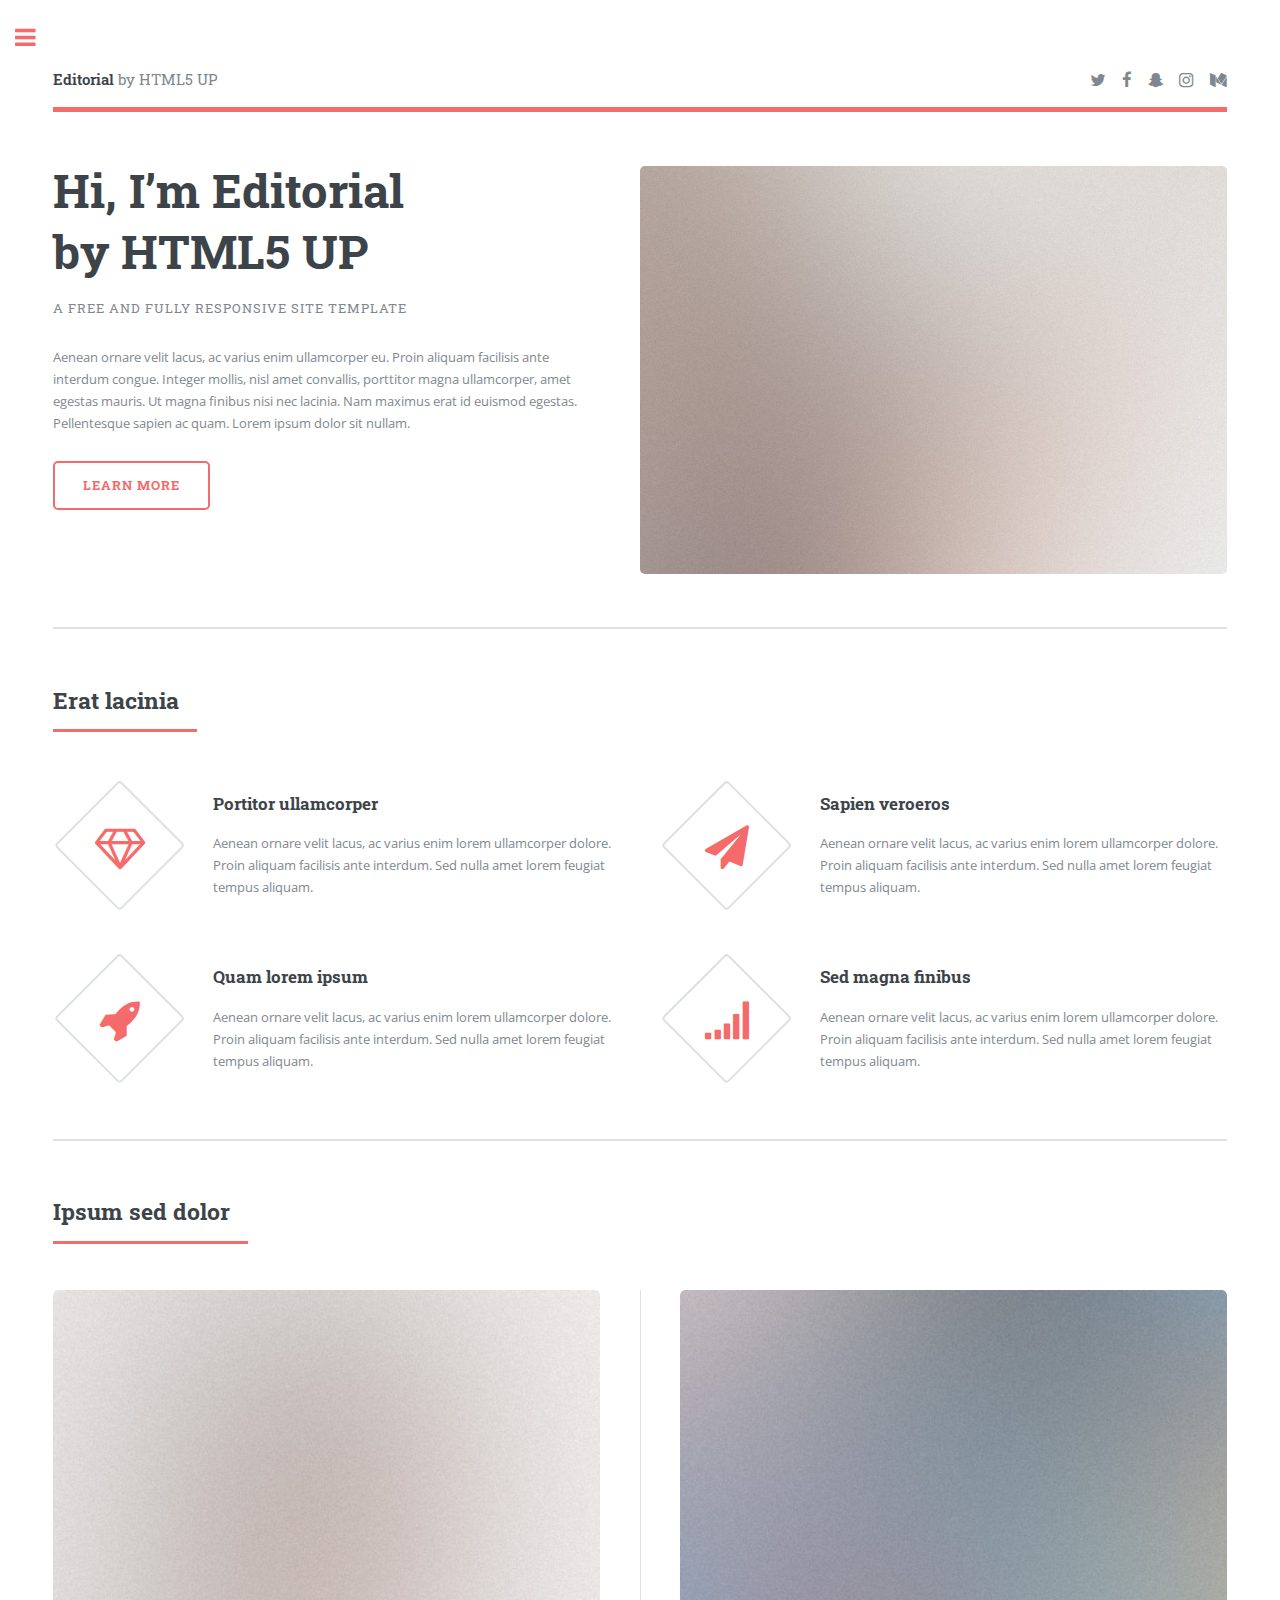
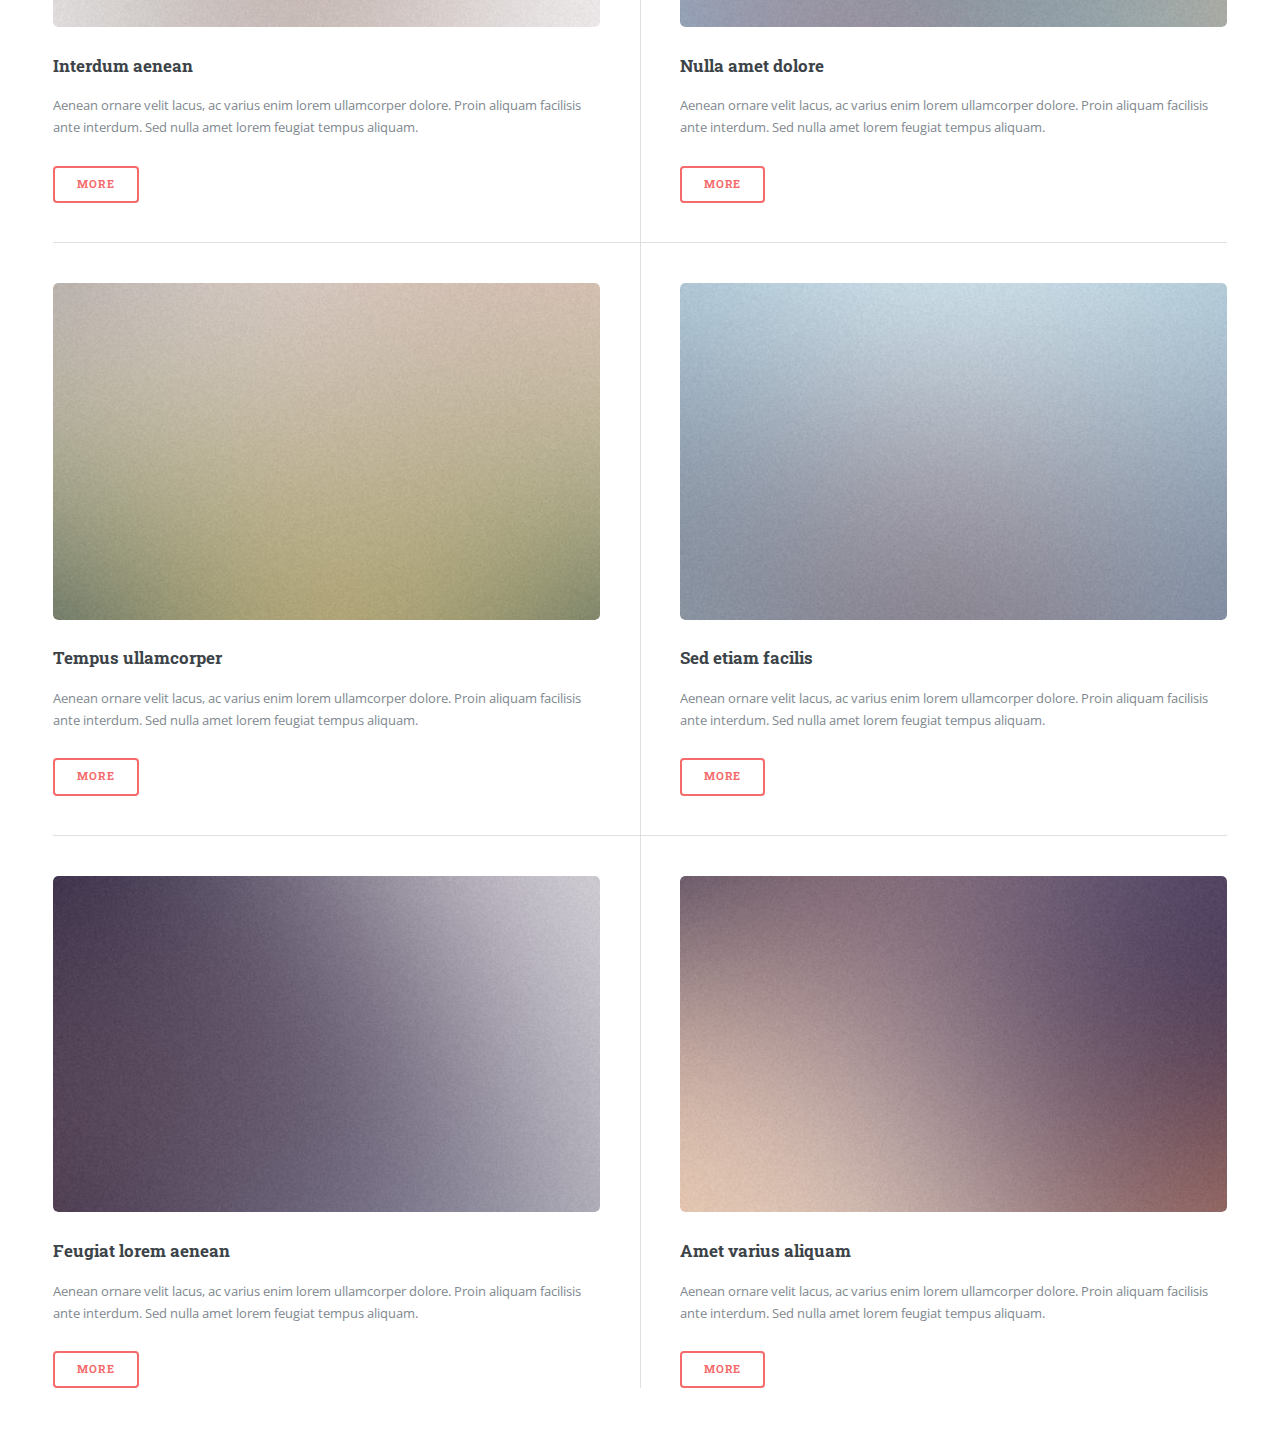
==== index.html @ 64c8f7bd "uploadTmp" ====
<!DOCTYPE HTML>
<!--
	Editorial by HTML5 UP
	html5up.net | @ajlkn
	Free for personal and commercial use under the CCA 3.0 license (html5up.net/license)
-->
<html>
	<head>
		<title>Editorial by HTML5 UP</title>
		<meta charset="utf-8" />
		<meta name="viewport" content="width=device-width, initial-scale=1, user-scalable=no" />
		<!--[if lte IE 8]><script src="assets/js/ie/html5shiv.js"></script><![endif]-->
		<link rel="stylesheet" href="assets/css/main.css" />
		<!--[if lte IE 9]><link rel="stylesheet" href="assets/css/ie9.css" /><![endif]-->
		<!--[if lte IE 8]><link rel="stylesheet" href="assets/css/ie8.css" /><![endif]-->
	</head>
	<body>

		<!-- Wrapper -->
			<div id="wrapper">

				<!-- Main -->
					<div id="main">
						<div class="inner">

							<!-- Header -->
								<header id="header">
									<a href="index.html" class="logo"><strong>Editorial</strong> by HTML5 UP</a>
									<ul class="icons">
										<li><a href="#" class="icon fa-twitter"><span class="label">Twitter</span></a></li>
										<li><a href="#" class="icon fa-facebook"><span class="label">Facebook</span></a></li>
										<li><a href="#" class="icon fa-snapchat-ghost"><span class="label">Snapchat</span></a></li>
										<li><a href="#" class="icon fa-instagram"><span class="label">Instagram</span></a></li>
										<li><a href="#" class="icon fa-medium"><span class="label">Medium</span></a></li>
									</ul>
								</header>

							<!-- Banner -->
								<section id="banner">
									<div class="content">
										<header>
											<h1>Hi, I’m Editorial<br />
											by HTML5 UP</h1>
											<p>A free and fully responsive site template</p>
										</header>
										<p>Aenean ornare velit lacus, ac varius enim ullamcorper eu. Proin aliquam facilisis ante interdum congue. Integer mollis, nisl amet convallis, porttitor magna ullamcorper, amet egestas mauris. Ut magna finibus nisi nec lacinia. Nam maximus erat id euismod egestas. Pellentesque sapien ac quam. Lorem ipsum dolor sit nullam.</p>
										<ul class="actions">
											<li><a href="#" class="button big">Learn More</a></li>
										</ul>
									</div>
									<span class="image object">
										<img src="images/pic10.jpg" alt="" />
									</span>
								</section>

							<!-- Section -->
								<section>
									<header class="major">
										<h2>Erat lacinia</h2>
									</header>
									<div class="features">
										<article>
											<span class="icon fa-diamond"></span>
											<div class="content">
												<h3>Portitor ullamcorper</h3>
												<p>Aenean ornare velit lacus, ac varius enim lorem ullamcorper dolore. Proin aliquam facilisis ante interdum. Sed nulla amet lorem feugiat tempus aliquam.</p>
											</div>
										</article>
										<article>
											<span class="icon fa-paper-plane"></span>
											<div class="content">
												<h3>Sapien veroeros</h3>
												<p>Aenean ornare velit lacus, ac varius enim lorem ullamcorper dolore. Proin aliquam facilisis ante interdum. Sed nulla amet lorem feugiat tempus aliquam.</p>
											</div>
										</article>
										<article>
											<span class="icon fa-rocket"></span>
											<div class="content">
												<h3>Quam lorem ipsum</h3>
												<p>Aenean ornare velit lacus, ac varius enim lorem ullamcorper dolore. Proin aliquam facilisis ante interdum. Sed nulla amet lorem feugiat tempus aliquam.</p>
											</div>
										</article>
										<article>
											<span class="icon fa-signal"></span>
											<div class="content">
												<h3>Sed magna finibus</h3>
												<p>Aenean ornare velit lacus, ac varius enim lorem ullamcorper dolore. Proin aliquam facilisis ante interdum. Sed nulla amet lorem feugiat tempus aliquam.</p>
											</div>
										</article>
									</div>
								</section>

							<!-- Section -->
								<section>
									<header class="major">
										<h2>Ipsum sed dolor</h2>
									</header>
									<div class="posts">
										<article>
											<a href="#" class="image"><img src="images/pic01.jpg" alt="" /></a>
											<h3>Interdum aenean</h3>
											<p>Aenean ornare velit lacus, ac varius enim lorem ullamcorper dolore. Proin aliquam facilisis ante interdum. Sed nulla amet lorem feugiat tempus aliquam.</p>
											<ul class="actions">
												<li><a href="#" class="button">More</a></li>
											</ul>
										</article>
										<article>
											<a href="#" class="image"><img src="images/pic02.jpg" alt="" /></a>
											<h3>Nulla amet dolore</h3>
											<p>Aenean ornare velit lacus, ac varius enim lorem ullamcorper dolore. Proin aliquam facilisis ante interdum. Sed nulla amet lorem feugiat tempus aliquam.</p>
											<ul class="actions">
												<li><a href="#" class="button">More</a></li>
											</ul>
										</article>
										<article>
											<a href="#" class="image"><img src="images/pic03.jpg" alt="" /></a>
											<h3>Tempus ullamcorper</h3>
											<p>Aenean ornare velit lacus, ac varius enim lorem ullamcorper dolore. Proin aliquam facilisis ante interdum. Sed nulla amet lorem feugiat tempus aliquam.</p>
											<ul class="actions">
												<li><a href="#" class="button">More</a></li>
											</ul>
										</article>
										<article>
											<a href="#" class="image"><img src="images/pic04.jpg" alt="" /></a>
											<h3>Sed etiam facilis</h3>
											<p>Aenean ornare velit lacus, ac varius enim lorem ullamcorper dolore. Proin aliquam facilisis ante interdum. Sed nulla amet lorem feugiat tempus aliquam.</p>
											<ul class="actions">
												<li><a href="#" class="button">More</a></li>
											</ul>
										</article>
										<article>
											<a href="#" class="image"><img src="images/pic05.jpg" alt="" /></a>
											<h3>Feugiat lorem aenean</h3>
											<p>Aenean ornare velit lacus, ac varius enim lorem ullamcorper dolore. Proin aliquam facilisis ante interdum. Sed nulla amet lorem feugiat tempus aliquam.</p>
											<ul class="actions">
												<li><a href="#" class="button">More</a></li>
											</ul>
										</article>
										<article>
											<a href="#" class="image"><img src="images/pic06.jpg" alt="" /></a>
											<h3>Amet varius aliquam</h3>
											<p>Aenean ornare velit lacus, ac varius enim lorem ullamcorper dolore. Proin aliquam facilisis ante interdum. Sed nulla amet lorem feugiat tempus aliquam.</p>
											<ul class="actions">
												<li><a href="#" class="button">More</a></li>
											</ul>
										</article>
									</div>
								</section>

						</div>
					</div>

				<!-- Sidebar -->
					<div id="sidebar">
						<div class="inner">

							<!-- Search -->
								<section id="search" class="alt">
									<form method="post" action="#">
										<input type="text" name="query" id="query" placeholder="Search" />
									</form>
								</section>

							<!-- Menu -->
								<nav id="menu">
									<header class="major">
										<h2>Menu</h2>
									</header>
									<ul>
										<li><a href="index.html">Homepage</a></li>
										<li><a href="generic.html">Generic</a></li>
										<li><a href="elements.html">Elements</a></li>
										<li>
											<span class="opener">Submenu</span>
											<ul>
												<li><a href="#">Lorem Dolor</a></li>
												<li><a href="#">Ipsum Adipiscing</a></li>
												<li><a href="#">Tempus Magna</a></li>
												<li><a href="#">Feugiat Veroeros</a></li>
											</ul>
										</li>
										<li><a href="#">Etiam Dolore</a></li>
										<li><a href="#">Adipiscing</a></li>
										<li>
											<span class="opener">Another Submenu</span>
											<ul>
												<li><a href="#">Lorem Dolor</a></li>
												<li><a href="#">Ipsum Adipiscing</a></li>
												<li><a href="#">Tempus Magna</a></li>
												<li><a href="#">Feugiat Veroeros</a></li>
											</ul>
										</li>
										<li><a href="#">Maximus Erat</a></li>
										<li><a href="#">Sapien Mauris</a></li>
										<li><a href="#">Amet Lacinia</a></li>
									</ul>
								</nav>

							<!-- Section -->
								<section>
									<header class="major">
										<h2>Ante interdum</h2>
									</header>
									<div class="mini-posts">
										<article>
											<a href="#" class="image"><img src="images/pic07.jpg" alt="" /></a>
											<p>Aenean ornare velit lacus, ac varius enim lorem ullamcorper dolore aliquam.</p>
										</article>
										<article>
											<a href="#" class="image"><img src="images/pic08.jpg" alt="" /></a>
											<p>Aenean ornare velit lacus, ac varius enim lorem ullamcorper dolore aliquam.</p>
										</article>
										<article>
											<a href="#" class="image"><img src="images/pic09.jpg" alt="" /></a>
											<p>Aenean ornare velit lacus, ac varius enim lorem ullamcorper dolore aliquam.</p>
										</article>
									</div>
									<ul class="actions">
										<li><a href="#" class="button">More</a></li>
									</ul>
								</section>

							<!-- Section -->
								<section>
									<header class="major">
										<h2>Get in touch</h2>
									</header>
									<p>Sed varius enim lorem ullamcorper dolore aliquam aenean ornare velit lacus, ac varius enim lorem ullamcorper dolore. Proin sed aliquam facilisis ante interdum. Sed nulla amet lorem feugiat tempus aliquam.</p>
									<ul class="contact">
										<li class="fa-envelope-o"><a href="#">information@untitled.tld</a></li>
										<li class="fa-phone">(000) 000-0000</li>
										<li class="fa-home">1234 Somewhere Road #8254<br />
										Nashville, TN 00000-0000</li>
									</ul>
								</section>

							<!-- Footer -->
								<footer id="footer">
									<p class="copyright">&copy; Untitled. All rights reserved. Demo Images: <a href="https://unsplash.com">Unsplash</a>. Design: <a href="https://html5up.net">HTML5 UP</a>.</p>
								</footer>

						</div>
					</div>

			</div>

		<!-- Scripts -->
			<script src="assets/js/jquery.min.js"></script>
			<script src="assets/js/skel.min.js"></script>
			<script src="assets/js/util.js"></script>
			<!--[if lte IE 8]><script src="assets/js/ie/respond.min.js"></script><![endif]-->
			<script src="assets/js/main.js"></script>

	</body>
</html>
---- assets/css/main.css ----
@import url(font-awesome.min.css);
@import url("https://fonts.googleapis.com/css?family=Open+Sans:400,600,400italic,600italic|Roboto+Slab:400,700");

/*
	Editorial by HTML5 UP
	html5up.net | @ajlkn
	Free for personal and commercial use under the CCA 3.0 license (html5up.net/license)
*/

/* Reset */

	html, body, div, span, applet, object, iframe, h1, h2, h3, h4, h5, h6, p, blockquote, pre, a, abbr, acronym, address, big, cite, code, del, dfn, em, img, ins, kbd, q, s, samp, small, strike, strong, sub, sup, tt, var, b, u, i, center, dl, dt, dd, ol, ul, li, fieldset, form, label, legend, table, caption, tbody, tfoot, thead, tr, th, td, article, aside, canvas, details, embed, figure, figcaption, footer, header, hgroup, menu, nav, output, ruby, section, summary, time, mark, audio, video {
		margin: 0;
		padding: 0;
		border: 0;
		font-size: 100%;
		font: inherit;
		vertical-align: baseline;
	}

	article, aside, details, figcaption, figure, footer, header, hgroup, menu, nav, section {
		display: block;
	}

	body {
		line-height: 1;
	}

	ol, ul {
		list-style: none;
	}

	blockquote, q {
		quotes: none;
	}

	blockquote:before, blockquote:after, q:before, q:after {
		content: '';
		content: none;
	}

	table {
		border-collapse: collapse;
		border-spacing: 0;
	}

	body {
		-webkit-text-size-adjust: none;
	}

/* Box Model */

	*, *:before, *:after {
		-moz-box-sizing: border-box;
		-webkit-box-sizing: border-box;
		box-sizing: border-box;
	}

/* Grid */

	.row {
		border-bottom: solid 1px transparent;
		-moz-box-sizing: border-box;
		-webkit-box-sizing: border-box;
		box-sizing: border-box;
	}

	.row > * {
		float: left;
		-moz-box-sizing: border-box;
		-webkit-box-sizing: border-box;
		box-sizing: border-box;
	}

	.row:after, .row:before {
		content: '';
		display: block;
		clear: both;
		height: 0;
	}

	.row.uniform > * > :first-child {
		margin-top: 0;
	}

	.row.uniform > * > :last-child {
		margin-bottom: 0;
	}

	.row.\30 \25 > * {
		padding: 0 0 0 0em;
	}

	.row.\30 \25 {
		margin: 0 0 -1px 0em;
	}

	.row.uniform.\30 \25 > * {
		padding: 0em 0 0 0em;
	}

	.row.uniform.\30 \25 {
		margin: 0em 0 -1px 0em;
	}

	.row > * {
		padding: 0 0 0 1.5em;
	}

	.row {
		margin: 0 0 -1px -1.5em;
	}

	.row.uniform > * {
		padding: 1.5em 0 0 1.5em;
	}

	.row.uniform {
		margin: -1.5em 0 -1px -1.5em;
	}

	.row.\32 00\25 > * {
		padding: 0 0 0 3em;
	}

	.row.\32 00\25 {
		margin: 0 0 -1px -3em;
	}

	.row.uniform.\32 00\25 > * {
		padding: 3em 0 0 3em;
	}

	.row.uniform.\32 00\25 {
		margin: -3em 0 -1px -3em;
	}

	.row.\31 50\25 > * {
		padding: 0 0 0 2.25em;
	}

	.row.\31 50\25 {
		margin: 0 0 -1px -2.25em;
	}

	.row.uniform.\31 50\25 > * {
		padding: 2.25em 0 0 2.25em;
	}

	.row.uniform.\31 50\25 {
		margin: -2.25em 0 -1px -2.25em;
	}

	.row.\35 0\25 > * {
		padding: 0 0 0 0.75em;
	}

	.row.\35 0\25 {
		margin: 0 0 -1px -0.75em;
	}

	.row.uniform.\35 0\25 > * {
		padding: 0.75em 0 0 0.75em;
	}

	.row.uniform.\35 0\25 {
		margin: -0.75em 0 -1px -0.75em;
	}

	.row.\32 5\25 > * {
		padding: 0 0 0 0.375em;
	}

	.row.\32 5\25 {
		margin: 0 0 -1px -0.375em;
	}

	.row.uniform.\32 5\25 > * {
		padding: 0.375em 0 0 0.375em;
	}

	.row.uniform.\32 5\25 {
		margin: -0.375em 0 -1px -0.375em;
	}

	.\31 2u, .\31 2u\24 {
		width: 100%;
		clear: none;
		margin-left: 0;
	}

	.\31 1u, .\31 1u\24 {
		width: 91.6666666667%;
		clear: none;
		margin-left: 0;
	}

	.\31 0u, .\31 0u\24 {
		width: 83.3333333333%;
		clear: none;
		margin-left: 0;
	}

	.\39 u, .\39 u\24 {
		width: 75%;
		clear: none;
		margin-left: 0;
	}

	.\38 u, .\38 u\24 {
		width: 66.6666666667%;
		clear: none;
		margin-left: 0;
	}

	.\37 u, .\37 u\24 {
		width: 58.3333333333%;
		clear: none;
		margin-left: 0;
	}

	.\36 u, .\36 u\24 {
		width: 50%;
		clear: none;
		margin-left: 0;
	}

	.\35 u, .\35 u\24 {
		width: 41.6666666667%;
		clear: none;
		margin-left: 0;
	}

	.\34 u, .\34 u\24 {
		width: 33.3333333333%;
		clear: none;
		margin-left: 0;
	}

	.\33 u, .\33 u\24 {
		width: 25%;
		clear: none;
		margin-left: 0;
	}

	.\32 u, .\32 u\24 {
		width: 16.6666666667%;
		clear: none;
		margin-left: 0;
	}

	.\31 u, .\31 u\24 {
		width: 8.3333333333%;
		clear: none;
		margin-left: 0;
	}

	.\31 2u\24 + *,
	.\31 1u\24 + *,
	.\31 0u\24 + *,
	.\39 u\24 + *,
	.\38 u\24 + *,
	.\37 u\24 + *,
	.\36 u\24 + *,
	.\35 u\24 + *,
	.\34 u\24 + *,
	.\33 u\24 + *,
	.\32 u\24 + *,
	.\31 u\24 + * {
		clear: left;
	}

	.\-11u {
		margin-left: 91.66667%;
	}

	.\-10u {
		margin-left: 83.33333%;
	}

	.\-9u {
		margin-left: 75%;
	}

	.\-8u {
		margin-left: 66.66667%;
	}

	.\-7u {
		margin-left: 58.33333%;
	}

	.\-6u {
		margin-left: 50%;
	}

	.\-5u {
		margin-left: 41.66667%;
	}

	.\-4u {
		margin-left: 33.33333%;
	}

	.\-3u {
		margin-left: 25%;
	}

	.\-2u {
		margin-left: 16.66667%;
	}

	.\-1u {
		margin-left: 8.33333%;
	}

	@media screen and (max-width: 1680px) {

		.row > * {
			padding: 0 0 0 1.5em;
		}

		.row {
			margin: 0 0 -1px -1.5em;
		}

		.row.uniform > * {
			padding: 1.5em 0 0 1.5em;
		}

		.row.uniform {
			margin: -1.5em 0 -1px -1.5em;
		}

		.row.\32 00\25 > * {
			padding: 0 0 0 3em;
		}

		.row.\32 00\25 {
			margin: 0 0 -1px -3em;
		}

		.row.uniform.\32 00\25 > * {
			padding: 3em 0 0 3em;
		}

		.row.uniform.\32 00\25 {
			margin: -3em 0 -1px -3em;
		}

		.row.\31 50\25 > * {
			padding: 0 0 0 2.25em;
		}

		.row.\31 50\25 {
			margin: 0 0 -1px -2.25em;
		}

		.row.uniform.\31 50\25 > * {
			padding: 2.25em 0 0 2.25em;
		}

		.row.uniform.\31 50\25 {
			margin: -2.25em 0 -1px -2.25em;
		}

		.row.\35 0\25 > * {
			padding: 0 0 0 0.75em;
		}

		.row.\35 0\25 {
			margin: 0 0 -1px -0.75em;
		}

		.row.uniform.\35 0\25 > * {
			padding: 0.75em 0 0 0.75em;
		}

		.row.uniform.\35 0\25 {
			margin: -0.75em 0 -1px -0.75em;
		}

		.row.\32 5\25 > * {
			padding: 0 0 0 0.375em;
		}

		.row.\32 5\25 {
			margin: 0 0 -1px -0.375em;
		}

		.row.uniform.\32 5\25 > * {
			padding: 0.375em 0 0 0.375em;
		}

		.row.uniform.\32 5\25 {
			margin: -0.375em 0 -1px -0.375em;
		}

		.\31 2u\28xlarge\29, .\31 2u\24\28xlarge\29 {
			width: 100%;
			clear: none;
			margin-left: 0;
		}

		.\31 1u\28xlarge\29, .\31 1u\24\28xlarge\29 {
			width: 91.6666666667%;
			clear: none;
			margin-left: 0;
		}

		.\31 0u\28xlarge\29, .\31 0u\24\28xlarge\29 {
			width: 83.3333333333%;
			clear: none;
			margin-left: 0;
		}

		.\39 u\28xlarge\29, .\39 u\24\28xlarge\29 {
			width: 75%;
			clear: none;
			margin-left: 0;
		}

		.\38 u\28xlarge\29, .\38 u\24\28xlarge\29 {
			width: 66.6666666667%;
			clear: none;
			margin-left: 0;
		}

		.\37 u\28xlarge\29, .\37 u\24\28xlarge\29 {
			width: 58.3333333333%;
			clear: none;
			margin-left: 0;
		}

		.\36 u\28xlarge\29, .\36 u\24\28xlarge\29 {
			width: 50%;
			clear: none;
			margin-left: 0;
		}

		.\35 u\28xlarge\29, .\35 u\24\28xlarge\29 {
			width: 41.6666666667%;
			clear: none;
			margin-left: 0;
		}

		.\34 u\28xlarge\29, .\34 u\24\28xlarge\29 {
			width: 33.3333333333%;
			clear: none;
			margin-left: 0;
		}

		.\33 u\28xlarge\29, .\33 u\24\28xlarge\29 {
			width: 25%;
			clear: none;
			margin-left: 0;
		}

		.\32 u\28xlarge\29, .\32 u\24\28xlarge\29 {
			width: 16.6666666667%;
			clear: none;
			margin-left: 0;
		}

		.\31 u\28xlarge\29, .\31 u\24\28xlarge\29 {
			width: 8.3333333333%;
			clear: none;
			margin-left: 0;
		}

		.\31 2u\24\28xlarge\29 + *,
		.\31 1u\24\28xlarge\29 + *,
		.\31 0u\24\28xlarge\29 + *,
		.\39 u\24\28xlarge\29 + *,
		.\38 u\24\28xlarge\29 + *,
		.\37 u\24\28xlarge\29 + *,
		.\36 u\24\28xlarge\29 + *,
		.\35 u\24\28xlarge\29 + *,
		.\34 u\24\28xlarge\29 + *,
		.\33 u\24\28xlarge\29 + *,
		.\32 u\24\28xlarge\29 + *,
		.\31 u\24\28xlarge\29 + * {
			clear: left;
		}

		.\-11u\28xlarge\29 {
			margin-left: 91.66667%;
		}

		.\-10u\28xlarge\29 {
			margin-left: 83.33333%;
		}

		.\-9u\28xlarge\29 {
			margin-left: 75%;
		}

		.\-8u\28xlarge\29 {
			margin-left: 66.66667%;
		}

		.\-7u\28xlarge\29 {
			margin-left: 58.33333%;
		}

		.\-6u\28xlarge\29 {
			margin-left: 50%;
		}

		.\-5u\28xlarge\29 {
			margin-left: 41.66667%;
		}

		.\-4u\28xlarge\29 {
			margin-left: 33.33333%;
		}

		.\-3u\28xlarge\29 {
			margin-left: 25%;
		}

		.\-2u\28xlarge\29 {
			margin-left: 16.66667%;
		}

		.\-1u\28xlarge\29 {
			margin-left: 8.33333%;
		}

	}

	@media screen and (max-width: 1280px) {

		.row > * {
			padding: 0 0 0 1.5em;
		}

		.row {
			margin: 0 0 -1px -1.5em;
		}

		.row.uniform > * {
			padding: 1.5em 0 0 1.5em;
		}

		.row.uniform {
			margin: -1.5em 0 -1px -1.5em;
		}

		.row.\32 00\25 > * {
			padding: 0 0 0 3em;
		}

		.row.\32 00\25 {
			margin: 0 0 -1px -3em;
		}

		.row.uniform.\32 00\25 > * {
			padding: 3em 0 0 3em;
		}

		.row.uniform.\32 00\25 {
			margin: -3em 0 -1px -3em;
		}

		.row.\31 50\25 > * {
			padding: 0 0 0 2.25em;
		}

		.row.\31 50\25 {
			margin: 0 0 -1px -2.25em;
		}

		.row.uniform.\31 50\25 > * {
			padding: 2.25em 0 0 2.25em;
		}

		.row.uniform.\31 50\25 {
			margin: -2.25em 0 -1px -2.25em;
		}

		.row.\35 0\25 > * {
			padding: 0 0 0 0.75em;
		}

		.row.\35 0\25 {
			margin: 0 0 -1px -0.75em;
		}

		.row.uniform.\35 0\25 > * {
			padding: 0.75em 0 0 0.75em;
		}

		.row.uniform.\35 0\25 {
			margin: -0.75em 0 -1px -0.75em;
		}

		.row.\32 5\25 > * {
			padding: 0 0 0 0.375em;
		}

		.row.\32 5\25 {
			margin: 0 0 -1px -0.375em;
		}

		.row.uniform.\32 5\25 > * {
			padding: 0.375em 0 0 0.375em;
		}

		.row.uniform.\32 5\25 {
			margin: -0.375em 0 -1px -0.375em;
		}

		.\31 2u\28large\29, .\31 2u\24\28large\29 {
			width: 100%;
			clear: none;
			margin-left: 0;
		}

		.\31 1u\28large\29, .\31 1u\24\28large\29 {
			width: 91.6666666667%;
			clear: none;
			margin-left: 0;
		}

		.\31 0u\28large\29, .\31 0u\24\28large\29 {
			width: 83.3333333333%;
			clear: none;
			margin-left: 0;
		}

		.\39 u\28large\29, .\39 u\24\28large\29 {
			width: 75%;
			clear: none;
			margin-left: 0;
		}

		.\38 u\28large\29, .\38 u\24\28large\29 {
			width: 66.6666666667%;
			clear: none;
			margin-left: 0;
		}

		.\37 u\28large\29, .\37 u\24\28large\29 {
			width: 58.3333333333%;
			clear: none;
			margin-left: 0;
		}

		.\36 u\28large\29, .\36 u\24\28large\29 {
			width: 50%;
			clear: none;
			margin-left: 0;
		}

		.\35 u\28large\29, .\35 u\24\28large\29 {
			width: 41.6666666667%;
			clear: none;
			margin-left: 0;
		}

		.\34 u\28large\29, .\34 u\24\28large\29 {
			width: 33.3333333333%;
			clear: none;
			margin-left: 0;
		}

		.\33 u\28large\29, .\33 u\24\28large\29 {
			width: 25%;
			clear: none;
			margin-left: 0;
		}

		.\32 u\28large\29, .\32 u\24\28large\29 {
			width: 16.6666666667%;
			clear: none;
			margin-left: 0;
		}

		.\31 u\28large\29, .\31 u\24\28large\29 {
			width: 8.3333333333%;
			clear: none;
			margin-left: 0;
		}

		.\31 2u\24\28large\29 + *,
		.\31 1u\24\28large\29 + *,
		.\31 0u\24\28large\29 + *,
		.\39 u\24\28large\29 + *,
		.\38 u\24\28large\29 + *,
		.\37 u\24\28large\29 + *,
		.\36 u\24\28large\29 + *,
		.\35 u\24\28large\29 + *,
		.\34 u\24\28large\29 + *,
		.\33 u\24\28large\29 + *,
		.\32 u\24\28large\29 + *,
		.\31 u\24\28large\29 + * {
			clear: left;
		}

		.\-11u\28large\29 {
			margin-left: 91.66667%;
		}

		.\-10u\28large\29 {
			margin-left: 83.33333%;
		}

		.\-9u\28large\29 {
			margin-left: 75%;
		}

		.\-8u\28large\29 {
			margin-left: 66.66667%;
		}

		.\-7u\28large\29 {
			margin-left: 58.33333%;
		}

		.\-6u\28large\29 {
			margin-left: 50%;
		}

		.\-5u\28large\29 {
			margin-left: 41.66667%;
		}

		.\-4u\28large\29 {
			margin-left: 33.33333%;
		}

		.\-3u\28large\29 {
			margin-left: 25%;
		}

		.\-2u\28large\29 {
			margin-left: 16.66667%;
		}

		.\-1u\28large\29 {
			margin-left: 8.33333%;
		}

	}

	@media screen and (max-width: 980px) {

		.row > * {
			padding: 0 0 0 1.5em;
		}

		.row {
			margin: 0 0 -1px -1.5em;
		}

		.row.uniform > * {
			padding: 1.5em 0 0 1.5em;
		}

		.row.uniform {
			margin: -1.5em 0 -1px -1.5em;
		}

		.row.\32 00\25 > * {
			padding: 0 0 0 3em;
		}

		.row.\32 00\25 {
			margin: 0 0 -1px -3em;
		}

		.row.uniform.\32 00\25 > * {
			padding: 3em 0 0 3em;
		}

		.row.uniform.\32 00\25 {
			margin: -3em 0 -1px -3em;
		}

		.row.\31 50\25 > * {
			padding: 0 0 0 2.25em;
		}

		.row.\31 50\25 {
			margin: 0 0 -1px -2.25em;
		}

		.row.uniform.\31 50\25 > * {
			padding: 2.25em 0 0 2.25em;
		}

		.row.uniform.\31 50\25 {
			margin: -2.25em 0 -1px -2.25em;
		}

		.row.\35 0\25 > * {
			padding: 0 0 0 0.75em;
		}

		.row.\35 0\25 {
			margin: 0 0 -1px -0.75em;
		}

		.row.uniform.\35 0\25 > * {
			padding: 0.75em 0 0 0.75em;
		}

		.row.uniform.\35 0\25 {
			margin: -0.75em 0 -1px -0.75em;
		}

		.row.\32 5\25 > * {
			padding: 0 0 0 0.375em;
		}

		.row.\32 5\25 {
			margin: 0 0 -1px -0.375em;
		}

		.row.uniform.\32 5\25 > * {
			padding: 0.375em 0 0 0.375em;
		}

		.row.uniform.\32 5\25 {
			margin: -0.375em 0 -1px -0.375em;
		}

		.\31 2u\28medium\29, .\31 2u\24\28medium\29 {
			width: 100%;
			clear: none;
			margin-left: 0;
		}

		.\31 1u\28medium\29, .\31 1u\24\28medium\29 {
			width: 91.6666666667%;
			clear: none;
			margin-left: 0;
		}

		.\31 0u\28medium\29, .\31 0u\24\28medium\29 {
			width: 83.3333333333%;
			clear: none;
			margin-left: 0;
		}

		.\39 u\28medium\29, .\39 u\24\28medium\29 {
			width: 75%;
			clear: none;
			margin-left: 0;
		}

		.\38 u\28medium\29, .\38 u\24\28medium\29 {
			width: 66.6666666667%;
			clear: none;
			margin-left: 0;
		}

		.\37 u\28medium\29, .\37 u\24\28medium\29 {
			width: 58.3333333333%;
			clear: none;
			margin-left: 0;
		}

		.\36 u\28medium\29, .\36 u\24\28medium\29 {
			width: 50%;
			clear: none;
			margin-left: 0;
		}

		.\35 u\28medium\29, .\35 u\24\28medium\29 {
			width: 41.6666666667%;
			clear: none;
			margin-left: 0;
		}

		.\34 u\28medium\29, .\34 u\24\28medium\29 {
			width: 33.3333333333%;
			clear: none;
			margin-left: 0;
		}

		.\33 u\28medium\29, .\33 u\24\28medium\29 {
			width: 25%;
			clear: none;
			margin-left: 0;
		}

		.\32 u\28medium\29, .\32 u\24\28medium\29 {
			width: 16.6666666667%;
			clear: none;
			margin-left: 0;
		}

		.\31 u\28medium\29, .\31 u\24\28medium\29 {
			width: 8.3333333333%;
			clear: none;
			margin-left: 0;
		}

		.\31 2u\24\28medium\29 + *,
		.\31 1u\24\28medium\29 + *,
		.\31 0u\24\28medium\29 + *,
		.\39 u\24\28medium\29 + *,
		.\38 u\24\28medium\29 + *,
		.\37 u\24\28medium\29 + *,
		.\36 u\24\28medium\29 + *,
		.\35 u\24\28medium\29 + *,
		.\34 u\24\28medium\29 + *,
		.\33 u\24\28medium\29 + *,
		.\32 u\24\28medium\29 + *,
		.\31 u\24\28medium\29 + * {
			clear: left;
		}

		.\-11u\28medium\29 {
			margin-left: 91.66667%;
		}

		.\-10u\28medium\29 {
			margin-left: 83.33333%;
		}

		.\-9u\28medium\29 {
			margin-left: 75%;
		}

		.\-8u\28medium\29 {
			margin-left: 66.66667%;
		}

		.\-7u\28medium\29 {
			margin-left: 58.33333%;
		}

		.\-6u\28medium\29 {
			margin-left: 50%;
		}

		.\-5u\28medium\29 {
			margin-left: 41.66667%;
		}

		.\-4u\28medium\29 {
			margin-left: 33.33333%;
		}

		.\-3u\28medium\29 {
			margin-left: 25%;
		}

		.\-2u\28medium\29 {
			margin-left: 16.66667%;
		}

		.\-1u\28medium\29 {
			margin-left: 8.33333%;
		}

	}

	@media screen and (max-width: 736px) {

		.row > * {
			padding: 0 0 0 1.5em;
		}

		.row {
			margin: 0 0 -1px -1.5em;
		}

		.row.uniform > * {
			padding: 1.5em 0 0 1.5em;
		}

		.row.uniform {
			margin: -1.5em 0 -1px -1.5em;
		}

		.row.\32 00\25 > * {
			padding: 0 0 0 3em;
		}

		.row.\32 00\25 {
			margin: 0 0 -1px -3em;
		}

		.row.uniform.\32 00\25 > * {
			padding: 3em 0 0 3em;
		}

		.row.uniform.\32 00\25 {
			margin: -3em 0 -1px -3em;
		}

		.row.\31 50\25 > * {
			padding: 0 0 0 2.25em;
		}

		.row.\31 50\25 {
			margin: 0 0 -1px -2.25em;
		}

		.row.uniform.\31 50\25 > * {
			padding: 2.25em 0 0 2.25em;
		}

		.row.uniform.\31 50\25 {
			margin: -2.25em 0 -1px -2.25em;
		}

		.row.\35 0\25 > * {
			padding: 0 0 0 0.75em;
		}

		.row.\35 0\25 {
			margin: 0 0 -1px -0.75em;
		}

		.row.uniform.\35 0\25 > * {
			padding: 0.75em 0 0 0.75em;
		}

		.row.uniform.\35 0\25 {
			margin: -0.75em 0 -1px -0.75em;
		}

		.row.\32 5\25 > * {
			padding: 0 0 0 0.375em;
		}

		.row.\32 5\25 {
			margin: 0 0 -1px -0.375em;
		}

		.row.uniform.\32 5\25 > * {
			padding: 0.375em 0 0 0.375em;
		}

		.row.uniform.\32 5\25 {
			margin: -0.375em 0 -1px -0.375em;
		}

		.\31 2u\28small\29, .\31 2u\24\28small\29 {
			width: 100%;
			clear: none;
			margin-left: 0;
		}

		.\31 1u\28small\29, .\31 1u\24\28small\29 {
			width: 91.6666666667%;
			clear: none;
			margin-left: 0;
		}

		.\31 0u\28small\29, .\31 0u\24\28small\29 {
			width: 83.3333333333%;
			clear: none;
			margin-left: 0;
		}

		.\39 u\28small\29, .\39 u\24\28small\29 {
			width: 75%;
			clear: none;
			margin-left: 0;
		}

		.\38 u\28small\29, .\38 u\24\28small\29 {
			width: 66.6666666667%;
			clear: none;
			margin-left: 0;
		}

		.\37 u\28small\29, .\37 u\24\28small\29 {
			width: 58.3333333333%;
			clear: none;
			margin-left: 0;
		}

		.\36 u\28small\29, .\36 u\24\28small\29 {
			width: 50%;
			clear: none;
			margin-left: 0;
		}

		.\35 u\28small\29, .\35 u\24\28small\29 {
			width: 41.6666666667%;
			clear: none;
			margin-left: 0;
		}

		.\34 u\28small\29, .\34 u\24\28small\29 {
			width: 33.3333333333%;
			clear: none;
			margin-left: 0;
		}

		.\33 u\28small\29, .\33 u\24\28small\29 {
			width: 25%;
			clear: none;
			margin-left: 0;
		}

		.\32 u\28small\29, .\32 u\24\28small\29 {
			width: 16.6666666667%;
			clear: none;
			margin-left: 0;
		}

		.\31 u\28small\29, .\31 u\24\28small\29 {
			width: 8.3333333333%;
			clear: none;
			margin-left: 0;
		}

		.\31 2u\24\28small\29 + *,
		.\31 1u\24\28small\29 + *,
		.\31 0u\24\28small\29 + *,
		.\39 u\24\28small\29 + *,
		.\38 u\24\28small\29 + *,
		.\37 u\24\28small\29 + *,
		.\36 u\24\28small\29 + *,
		.\35 u\24\28small\29 + *,
		.\34 u\24\28small\29 + *,
		.\33 u\24\28small\29 + *,
		.\32 u\24\28small\29 + *,
		.\31 u\24\28small\29 + * {
			clear: left;
		}

		.\-11u\28small\29 {
			margin-left: 91.66667%;
		}

		.\-10u\28small\29 {
			margin-left: 83.33333%;
		}

		.\-9u\28small\29 {
			margin-left: 75%;
		}

		.\-8u\28small\29 {
			margin-left: 66.66667%;
		}

		.\-7u\28small\29 {
			margin-left: 58.33333%;
		}

		.\-6u\28small\29 {
			margin-left: 50%;
		}

		.\-5u\28small\29 {
			margin-left: 41.66667%;
		}

		.\-4u\28small\29 {
			margin-left: 33.33333%;
		}

		.\-3u\28small\29 {
			margin-left: 25%;
		}

		.\-2u\28small\29 {
			margin-left: 16.66667%;
		}

		.\-1u\28small\29 {
			margin-left: 8.33333%;
		}

	}

	@media screen and (max-width: 480px) {

		.row > * {
			padding: 0 0 0 1.5em;
		}

		.row {
			margin: 0 0 -1px -1.5em;
		}

		.row.uniform > * {
			padding: 1.5em 0 0 1.5em;
		}

		.row.uniform {
			margin: -1.5em 0 -1px -1.5em;
		}

		.row.\32 00\25 > * {
			padding: 0 0 0 3em;
		}

		.row.\32 00\25 {
			margin: 0 0 -1px -3em;
		}

		.row.uniform.\32 00\25 > * {
			padding: 3em 0 0 3em;
		}

		.row.uniform.\32 00\25 {
			margin: -3em 0 -1px -3em;
		}

		.row.\31 50\25 > * {
			padding: 0 0 0 2.25em;
		}

		.row.\31 50\25 {
			margin: 0 0 -1px -2.25em;
		}

		.row.uniform.\31 50\25 > * {
			padding: 2.25em 0 0 2.25em;
		}

		.row.uniform.\31 50\25 {
			margin: -2.25em 0 -1px -2.25em;
		}

		.row.\35 0\25 > * {
			padding: 0 0 0 0.75em;
		}

		.row.\35 0\25 {
			margin: 0 0 -1px -0.75em;
		}

		.row.uniform.\35 0\25 > * {
			padding: 0.75em 0 0 0.75em;
		}

		.row.uniform.\35 0\25 {
			margin: -0.75em 0 -1px -0.75em;
		}

		.row.\32 5\25 > * {
			padding: 0 0 0 0.375em;
		}

		.row.\32 5\25 {
			margin: 0 0 -1px -0.375em;
		}

		.row.uniform.\32 5\25 > * {
			padding: 0.375em 0 0 0.375em;
		}

		.row.uniform.\32 5\25 {
			margin: -0.375em 0 -1px -0.375em;
		}

		.\31 2u\28xsmall\29, .\31 2u\24\28xsmall\29 {
			width: 100%;
			clear: none;
			margin-left: 0;
		}

		.\31 1u\28xsmall\29, .\31 1u\24\28xsmall\29 {
			width: 91.6666666667%;
			clear: none;
			margin-left: 0;
		}

		.\31 0u\28xsmall\29, .\31 0u\24\28xsmall\29 {
			width: 83.3333333333%;
			clear: none;
			margin-left: 0;
		}

		.\39 u\28xsmall\29, .\39 u\24\28xsmall\29 {
			width: 75%;
			clear: none;
			margin-left: 0;
		}

		.\38 u\28xsmall\29, .\38 u\24\28xsmall\29 {
			width: 66.6666666667%;
			clear: none;
			margin-left: 0;
		}

		.\37 u\28xsmall\29, .\37 u\24\28xsmall\29 {
			width: 58.3333333333%;
			clear: none;
			margin-left: 0;
		}

		.\36 u\28xsmall\29, .\36 u\24\28xsmall\29 {
			width: 50%;
			clear: none;
			margin-left: 0;
		}

		.\35 u\28xsmall\29, .\35 u\24\28xsmall\29 {
			width: 41.6666666667%;
			clear: none;
			margin-left: 0;
		}

		.\34 u\28xsmall\29, .\34 u\24\28xsmall\29 {
			width: 33.3333333333%;
			clear: none;
			margin-left: 0;
		}

		.\33 u\28xsmall\29, .\33 u\24\28xsmall\29 {
			width: 25%;
			clear: none;
			margin-left: 0;
		}

		.\32 u\28xsmall\29, .\32 u\24\28xsmall\29 {
			width: 16.6666666667%;
			clear: none;
			margin-left: 0;
		}

		.\31 u\28xsmall\29, .\31 u\24\28xsmall\29 {
			width: 8.3333333333%;
			clear: none;
			margin-left: 0;
		}

		.\31 2u\24\28xsmall\29 + *,
		.\31 1u\24\28xsmall\29 + *,
		.\31 0u\24\28xsmall\29 + *,
		.\39 u\24\28xsmall\29 + *,
		.\38 u\24\28xsmall\29 + *,
		.\37 u\24\28xsmall\29 + *,
		.\36 u\24\28xsmall\29 + *,
		.\35 u\24\28xsmall\29 + *,
		.\34 u\24\28xsmall\29 + *,
		.\33 u\24\28xsmall\29 + *,
		.\32 u\24\28xsmall\29 + *,
		.\31 u\24\28xsmall\29 + * {
			clear: left;
		}

		.\-11u\28xsmall\29 {
			margin-left: 91.66667%;
		}

		.\-10u\28xsmall\29 {
			margin-left: 83.33333%;
		}

		.\-9u\28xsmall\29 {
			margin-left: 75%;
		}

		.\-8u\28xsmall\29 {
			margin-left: 66.66667%;
		}

		.\-7u\28xsmall\29 {
			margin-left: 58.33333%;
		}

		.\-6u\28xsmall\29 {
			margin-left: 50%;
		}

		.\-5u\28xsmall\29 {
			margin-left: 41.66667%;
		}

		.\-4u\28xsmall\29 {
			margin-left: 33.33333%;
		}

		.\-3u\28xsmall\29 {
			margin-left: 25%;
		}

		.\-2u\28xsmall\29 {
			margin-left: 16.66667%;
		}

		.\-1u\28xsmall\29 {
			margin-left: 8.33333%;
		}

	}

	@media screen and (max-width: 360px) {

		.row > * {
			padding: 0 0 0 1.5em;
		}

		.row {
			margin: 0 0 -1px -1.5em;
		}

		.row.uniform > * {
			padding: 1.5em 0 0 1.5em;
		}

		.row.uniform {
			margin: -1.5em 0 -1px -1.5em;
		}

		.row.\32 00\25 > * {
			padding: 0 0 0 3em;
		}

		.row.\32 00\25 {
			margin: 0 0 -1px -3em;
		}

		.row.uniform.\32 00\25 > * {
			padding: 3em 0 0 3em;
		}

		.row.uniform.\32 00\25 {
			margin: -3em 0 -1px -3em;
		}

		.row.\31 50\25 > * {
			padding: 0 0 0 2.25em;
		}

		.row.\31 50\25 {
			margin: 0 0 -1px -2.25em;
		}

		.row.uniform.\31 50\25 > * {
			padding: 2.25em 0 0 2.25em;
		}

		.row.uniform.\31 50\25 {
			margin: -2.25em 0 -1px -2.25em;
		}

		.row.\35 0\25 > * {
			padding: 0 0 0 0.75em;
		}

		.row.\35 0\25 {
			margin: 0 0 -1px -0.75em;
		}

		.row.uniform.\35 0\25 > * {
			padding: 0.75em 0 0 0.75em;
		}

		.row.uniform.\35 0\25 {
			margin: -0.75em 0 -1px -0.75em;
		}

		.row.\32 5\25 > * {
			padding: 0 0 0 0.375em;
		}

		.row.\32 5\25 {
			margin: 0 0 -1px -0.375em;
		}

		.row.uniform.\32 5\25 > * {
			padding: 0.375em 0 0 0.375em;
		}

		.row.uniform.\32 5\25 {
			margin: -0.375em 0 -1px -0.375em;
		}

		.\31 2u\28xxsmall\29, .\31 2u\24\28xxsmall\29 {
			width: 100%;
			clear: none;
			margin-left: 0;
		}

		.\31 1u\28xxsmall\29, .\31 1u\24\28xxsmall\29 {
			width: 91.6666666667%;
			clear: none;
			margin-left: 0;
		}

		.\31 0u\28xxsmall\29, .\31 0u\24\28xxsmall\29 {
			width: 83.3333333333%;
			clear: none;
			margin-left: 0;
		}

		.\39 u\28xxsmall\29, .\39 u\24\28xxsmall\29 {
			width: 75%;
			clear: none;
			margin-left: 0;
		}

		.\38 u\28xxsmall\29, .\38 u\24\28xxsmall\29 {
			width: 66.6666666667%;
			clear: none;
			margin-left: 0;
		}

		.\37 u\28xxsmall\29, .\37 u\24\28xxsmall\29 {
			width: 58.3333333333%;
			clear: none;
			margin-left: 0;
		}

		.\36 u\28xxsmall\29, .\36 u\24\28xxsmall\29 {
			width: 50%;
			clear: none;
			margin-left: 0;
		}

		.\35 u\28xxsmall\29, .\35 u\24\28xxsmall\29 {
			width: 41.6666666667%;
			clear: none;
			margin-left: 0;
		}

		.\34 u\28xxsmall\29, .\34 u\24\28xxsmall\29 {
			width: 33.3333333333%;
			clear: none;
			margin-left: 0;
		}

		.\33 u\28xxsmall\29, .\33 u\24\28xxsmall\29 {
			width: 25%;
			clear: none;
			margin-left: 0;
		}

		.\32 u\28xxsmall\29, .\32 u\24\28xxsmall\29 {
			width: 16.6666666667%;
			clear: none;
			margin-left: 0;
		}

		.\31 u\28xxsmall\29, .\31 u\24\28xxsmall\29 {
			width: 8.3333333333%;
			clear: none;
			margin-left: 0;
		}

		.\31 2u\24\28xxsmall\29 + *,
		.\31 1u\24\28xxsmall\29 + *,
		.\31 0u\24\28xxsmall\29 + *,
		.\39 u\24\28xxsmall\29 + *,
		.\38 u\24\28xxsmall\29 + *,
		.\37 u\24\28xxsmall\29 + *,
		.\36 u\24\28xxsmall\29 + *,
		.\35 u\24\28xxsmall\29 + *,
		.\34 u\24\28xxsmall\29 + *,
		.\33 u\24\28xxsmall\29 + *,
		.\32 u\24\28xxsmall\29 + *,
		.\31 u\24\28xxsmall\29 + * {
			clear: left;
		}

		.\-11u\28xxsmall\29 {
			margin-left: 91.66667%;
		}

		.\-10u\28xxsmall\29 {
			margin-left: 83.33333%;
		}

		.\-9u\28xxsmall\29 {
			margin-left: 75%;
		}

		.\-8u\28xxsmall\29 {
			margin-left: 66.66667%;
		}

		.\-7u\28xxsmall\29 {
			margin-left: 58.33333%;
		}

		.\-6u\28xxsmall\29 {
			margin-left: 50%;
		}

		.\-5u\28xxsmall\29 {
			margin-left: 41.66667%;
		}

		.\-4u\28xxsmall\29 {
			margin-left: 33.33333%;
		}

		.\-3u\28xxsmall\29 {
			margin-left: 25%;
		}

		.\-2u\28xxsmall\29 {
			margin-left: 16.66667%;
		}

		.\-1u\28xxsmall\29 {
			margin-left: 8.33333%;
		}

	}

	@media screen and (min-width: 1681px) {

		.row > * {
			padding: 0 0 0 1.5em;
		}

		.row {
			margin: 0 0 -1px -1.5em;
		}

		.row.uniform > * {
			padding: 1.5em 0 0 1.5em;
		}

		.row.uniform {
			margin: -1.5em 0 -1px -1.5em;
		}

		.row.\32 00\25 > * {
			padding: 0 0 0 3em;
		}

		.row.\32 00\25 {
			margin: 0 0 -1px -3em;
		}

		.row.uniform.\32 00\25 > * {
			padding: 3em 0 0 3em;
		}

		.row.uniform.\32 00\25 {
			margin: -3em 0 -1px -3em;
		}

		.row.\31 50\25 > * {
			padding: 0 0 0 2.25em;
		}

		.row.\31 50\25 {
			margin: 0 0 -1px -2.25em;
		}

		.row.uniform.\31 50\25 > * {
			padding: 2.25em 0 0 2.25em;
		}

		.row.uniform.\31 50\25 {
			margin: -2.25em 0 -1px -2.25em;
		}

		.row.\35 0\25 > * {
			padding: 0 0 0 0.75em;
		}

		.row.\35 0\25 {
			margin: 0 0 -1px -0.75em;
		}

		.row.uniform.\35 0\25 > * {
			padding: 0.75em 0 0 0.75em;
		}

		.row.uniform.\35 0\25 {
			margin: -0.75em 0 -1px -0.75em;
		}

		.row.\32 5\25 > * {
			padding: 0 0 0 0.375em;
		}

		.row.\32 5\25 {
			margin: 0 0 -1px -0.375em;
		}

		.row.uniform.\32 5\25 > * {
			padding: 0.375em 0 0 0.375em;
		}

		.row.uniform.\32 5\25 {
			margin: -0.375em 0 -1px -0.375em;
		}

		.\31 2u\28xlarge-to-max\29, .\31 2u\24\28xlarge-to-max\29 {
			width: 100%;
			clear: none;
			margin-left: 0;
		}

		.\31 1u\28xlarge-to-max\29, .\31 1u\24\28xlarge-to-max\29 {
			width: 91.6666666667%;
			clear: none;
			margin-left: 0;
		}

		.\31 0u\28xlarge-to-max\29, .\31 0u\24\28xlarge-to-max\29 {
			width: 83.3333333333%;
			clear: none;
			margin-left: 0;
		}

		.\39 u\28xlarge-to-max\29, .\39 u\24\28xlarge-to-max\29 {
			width: 75%;
			clear: none;
			margin-left: 0;
		}

		.\38 u\28xlarge-to-max\29, .\38 u\24\28xlarge-to-max\29 {
			width: 66.6666666667%;
			clear: none;
			margin-left: 0;
		}

		.\37 u\28xlarge-to-max\29, .\37 u\24\28xlarge-to-max\29 {
			width: 58.3333333333%;
			clear: none;
			margin-left: 0;
		}

		.\36 u\28xlarge-to-max\29, .\36 u\24\28xlarge-to-max\29 {
			width: 50%;
			clear: none;
			margin-left: 0;
		}

		.\35 u\28xlarge-to-max\29, .\35 u\24\28xlarge-to-max\29 {
			width: 41.6666666667%;
			clear: none;
			margin-left: 0;
		}

		.\34 u\28xlarge-to-max\29, .\34 u\24\28xlarge-to-max\29 {
			width: 33.3333333333%;
			clear: none;
			margin-left: 0;
		}

		.\33 u\28xlarge-to-max\29, .\33 u\24\28xlarge-to-max\29 {
			width: 25%;
			clear: none;
			margin-left: 0;
		}

		.\32 u\28xlarge-to-max\29, .\32 u\24\28xlarge-to-max\29 {
			width: 16.6666666667%;
			clear: none;
			margin-left: 0;
		}

		.\31 u\28xlarge-to-max\29, .\31 u\24\28xlarge-to-max\29 {
			width: 8.3333333333%;
			clear: none;
			margin-left: 0;
		}

		.\31 2u\24\28xlarge-to-max\29 + *,
		.\31 1u\24\28xlarge-to-max\29 + *,
		.\31 0u\24\28xlarge-to-max\29 + *,
		.\39 u\24\28xlarge-to-max\29 + *,
		.\38 u\24\28xlarge-to-max\29 + *,
		.\37 u\24\28xlarge-to-max\29 + *,
		.\36 u\24\28xlarge-to-max\29 + *,
		.\35 u\24\28xlarge-to-max\29 + *,
		.\34 u\24\28xlarge-to-max\29 + *,
		.\33 u\24\28xlarge-to-max\29 + *,
		.\32 u\24\28xlarge-to-max\29 + *,
		.\31 u\24\28xlarge-to-max\29 + * {
			clear: left;
		}

		.\-11u\28xlarge-to-max\29 {
			margin-left: 91.66667%;
		}

		.\-10u\28xlarge-to-max\29 {
			margin-left: 83.33333%;
		}

		.\-9u\28xlarge-to-max\29 {
			margin-left: 75%;
		}

		.\-8u\28xlarge-to-max\29 {
			margin-left: 66.66667%;
		}

		.\-7u\28xlarge-to-max\29 {
			margin-left: 58.33333%;
		}

		.\-6u\28xlarge-to-max\29 {
			margin-left: 50%;
		}

		.\-5u\28xlarge-to-max\29 {
			margin-left: 41.66667%;
		}

		.\-4u\28xlarge-to-max\29 {
			margin-left: 33.33333%;
		}

		.\-3u\28xlarge-to-max\29 {
			margin-left: 25%;
		}

		.\-2u\28xlarge-to-max\29 {
			margin-left: 16.66667%;
		}

		.\-1u\28xlarge-to-max\29 {
			margin-left: 8.33333%;
		}

	}

	@media screen and (min-width: 481px) and (max-width: 1680px) {

		.row > * {
			padding: 0 0 0 1.5em;
		}

		.row {
			margin: 0 0 -1px -1.5em;
		}

		.row.uniform > * {
			padding: 1.5em 0 0 1.5em;
		}

		.row.uniform {
			margin: -1.5em 0 -1px -1.5em;
		}

		.row.\32 00\25 > * {
			padding: 0 0 0 3em;
		}

		.row.\32 00\25 {
			margin: 0 0 -1px -3em;
		}

		.row.uniform.\32 00\25 > * {
			padding: 3em 0 0 3em;
		}

		.row.uniform.\32 00\25 {
			margin: -3em 0 -1px -3em;
		}

		.row.\31 50\25 > * {
			padding: 0 0 0 2.25em;
		}

		.row.\31 50\25 {
			margin: 0 0 -1px -2.25em;
		}

		.row.uniform.\31 50\25 > * {
			padding: 2.25em 0 0 2.25em;
		}

		.row.uniform.\31 50\25 {
			margin: -2.25em 0 -1px -2.25em;
		}

		.row.\35 0\25 > * {
			padding: 0 0 0 0.75em;
		}

		.row.\35 0\25 {
			margin: 0 0 -1px -0.75em;
		}

		.row.uniform.\35 0\25 > * {
			padding: 0.75em 0 0 0.75em;
		}

		.row.uniform.\35 0\25 {
			margin: -0.75em 0 -1px -0.75em;
		}

		.row.\32 5\25 > * {
			padding: 0 0 0 0.375em;
		}

		.row.\32 5\25 {
			margin: 0 0 -1px -0.375em;
		}

		.row.uniform.\32 5\25 > * {
			padding: 0.375em 0 0 0.375em;
		}

		.row.uniform.\32 5\25 {
			margin: -0.375em 0 -1px -0.375em;
		}

		.\31 2u\28small-to-xlarge\29, .\31 2u\24\28small-to-xlarge\29 {
			width: 100%;
			clear: none;
			margin-left: 0;
		}

		.\31 1u\28small-to-xlarge\29, .\31 1u\24\28small-to-xlarge\29 {
			width: 91.6666666667%;
			clear: none;
			margin-left: 0;
		}

		.\31 0u\28small-to-xlarge\29, .\31 0u\24\28small-to-xlarge\29 {
			width: 83.3333333333%;
			clear: none;
			margin-left: 0;
		}

		.\39 u\28small-to-xlarge\29, .\39 u\24\28small-to-xlarge\29 {
			width: 75%;
			clear: none;
			margin-left: 0;
		}

		.\38 u\28small-to-xlarge\29, .\38 u\24\28small-to-xlarge\29 {
			width: 66.6666666667%;
			clear: none;
			margin-left: 0;
		}

		.\37 u\28small-to-xlarge\29, .\37 u\24\28small-to-xlarge\29 {
			width: 58.3333333333%;
			clear: none;
			margin-left: 0;
		}

		.\36 u\28small-to-xlarge\29, .\36 u\24\28small-to-xlarge\29 {
			width: 50%;
			clear: none;
			margin-left: 0;
		}

		.\35 u\28small-to-xlarge\29, .\35 u\24\28small-to-xlarge\29 {
			width: 41.6666666667%;
			clear: none;
			margin-left: 0;
		}

		.\34 u\28small-to-xlarge\29, .\34 u\24\28small-to-xlarge\29 {
			width: 33.3333333333%;
			clear: none;
			margin-left: 0;
		}

		.\33 u\28small-to-xlarge\29, .\33 u\24\28small-to-xlarge\29 {
			width: 25%;
			clear: none;
			margin-left: 0;
		}

		.\32 u\28small-to-xlarge\29, .\32 u\24\28small-to-xlarge\29 {
			width: 16.6666666667%;
			clear: none;
			margin-left: 0;
		}

		.\31 u\28small-to-xlarge\29, .\31 u\24\28small-to-xlarge\29 {
			width: 8.3333333333%;
			clear: none;
			margin-left: 0;
		}

		.\31 2u\24\28small-to-xlarge\29 + *,
		.\31 1u\24\28small-to-xlarge\29 + *,
		.\31 0u\24\28small-to-xlarge\29 + *,
		.\39 u\24\28small-to-xlarge\29 + *,
		.\38 u\24\28small-to-xlarge\29 + *,
		.\37 u\24\28small-to-xlarge\29 + *,
		.\36 u\24\28small-to-xlarge\29 + *,
		.\35 u\24\28small-to-xlarge\29 + *,
		.\34 u\24\28small-to-xlarge\29 + *,
		.\33 u\24\28small-to-xlarge\29 + *,
		.\32 u\24\28small-to-xlarge\29 + *,
		.\31 u\24\28small-to-xlarge\29 + * {
			clear: left;
		}

		.\-11u\28small-to-xlarge\29 {
			margin-left: 91.66667%;
		}

		.\-10u\28small-to-xlarge\29 {
			margin-left: 83.33333%;
		}

		.\-9u\28small-to-xlarge\29 {
			margin-left: 75%;
		}

		.\-8u\28small-to-xlarge\29 {
			margin-left: 66.66667%;
		}

		.\-7u\28small-to-xlarge\29 {
			margin-left: 58.33333%;
		}

		.\-6u\28small-to-xlarge\29 {
			margin-left: 50%;
		}

		.\-5u\28small-to-xlarge\29 {
			margin-left: 41.66667%;
		}

		.\-4u\28small-to-xlarge\29 {
			margin-left: 33.33333%;
		}

		.\-3u\28small-to-xlarge\29 {
			margin-left: 25%;
		}

		.\-2u\28small-to-xlarge\29 {
			margin-left: 16.66667%;
		}

		.\-1u\28small-to-xlarge\29 {
			margin-left: 8.33333%;
		}

	}

/* Basic */

	@-ms-viewport {
		width: device-width;
	}

	body {
		-ms-overflow-style: scrollbar;
	}

	@media screen and (max-width: 480px) {

		html, body {
			min-width: 320px;
		}

	}

	body {
		background: #ffffff;
	}

		body.is-loading *, body.is-loading *:before, body.is-loading *:after, body.is-resizing *, body.is-resizing *:before, body.is-resizing *:after {
			-moz-animation: none !important;
			-webkit-animation: none !important;
			-ms-animation: none !important;
			animation: none !important;
			-moz-transition: none !important;
			-webkit-transition: none !important;
			-ms-transition: none !important;
			transition: none !important;
		}

/* Type */

	body, input, select, textarea {
		color: #7f888f;
		font-family: "Open Sans", sans-serif;
		font-size: 13pt;
		font-weight: 400;
		line-height: 1.65;
	}

		@media screen and (max-width: 1680px) {

			body, input, select, textarea {
				font-size: 11pt;
			}

		}

		@media screen and (max-width: 1280px) {

			body, input, select, textarea {
				font-size: 10pt;
			}

		}

		@media screen and (max-width: 360px) {

			body, input, select, textarea {
				font-size: 9pt;
			}

		}

	a {
		-moz-transition: color 0.2s ease-in-out, border-bottom-color 0.2s ease-in-out;
		-webkit-transition: color 0.2s ease-in-out, border-bottom-color 0.2s ease-in-out;
		-ms-transition: color 0.2s ease-in-out, border-bottom-color 0.2s ease-in-out;
		transition: color 0.2s ease-in-out, border-bottom-color 0.2s ease-in-out;
		border-bottom: dotted 1px;
		color: #f56a6a;
		text-decoration: none;
	}

		a:hover {
			border-bottom-color: #f56a6a;
			color: #f56a6a !important;
		}

			a:hover strong {
				color: inherit;
			}

	strong, b {
		color: #3d4449;
		font-weight: 600;
	}

	em, i {
		font-style: italic;
	}

	p {
		margin: 0 0 2em 0;
	}

	h1, h2, h3, h4, h5, h6 {
		color: #3d4449;
		font-family: "Roboto Slab", serif;
		font-weight: 700;
		line-height: 1.5;
		margin: 0 0 1em 0;
	}

		h1 a, h2 a, h3 a, h4 a, h5 a, h6 a {
			color: inherit;
			text-decoration: none;
		}

	h1 {
		font-size: 4em;
		margin: 0 0 0.5em 0;
		line-height: 1.3;
	}

	h2 {
		font-size: 1.75em;
	}

	h3 {
		font-size: 1.25em;
	}

	h4 {
		font-size: 1.1em;
	}

	h5 {
		font-size: 0.9em;
	}

	h6 {
		font-size: 0.7em;
	}

	@media screen and (max-width: 1680px) {

		h1 {
			font-size: 3.5em;
		}

	}

	@media screen and (max-width: 980px) {

		h1 {
			font-size: 3.25em;
		}

	}

	@media screen and (max-width: 736px) {

		h1 {
			font-size: 2em;
			line-height: 1.4;
		}

		h2 {
			font-size: 1.5em;
		}

	}

	sub {
		font-size: 0.8em;
		position: relative;
		top: 0.5em;
	}

	sup {
		font-size: 0.8em;
		position: relative;
		top: -0.5em;
	}

	blockquote {
		border-left: solid 3px rgba(210, 215, 217, 0.75);
		font-style: italic;
		margin: 0 0 2em 0;
		padding: 0.5em 0 0.5em 2em;
	}

	code {
		background: rgba(230, 235, 237, 0.25);
		border-radius: 0.375em;
		border: solid 1px rgba(210, 215, 217, 0.75);
		font-family: "Courier New", monospace;
		font-size: 0.9em;
		margin: 0 0.25em;
		padding: 0.25em 0.65em;
	}

	pre {
		-webkit-overflow-scrolling: touch;
		font-family: "Courier New", monospace;
		font-size: 0.9em;
		margin: 0 0 2em 0;
	}

		pre code {
			display: block;
			line-height: 1.75;
			padding: 1em 1.5em;
			overflow-x: auto;
		}

	hr {
		border: 0;
		border-bottom: solid 1px rgba(210, 215, 217, 0.75);
		margin: 2em 0;
	}

		hr.major {
			margin: 3em 0;
		}

	.align-left {
		text-align: left;
	}

	.align-center {
		text-align: center;
	}

	.align-right {
		text-align: right;
	}

/* Section/Article */

	section.special, article.special {
		text-align: center;
	}

	header p {
		font-family: "Roboto Slab", serif;
		font-size: 1em;
		font-weight: 400;
		letter-spacing: 0.075em;
		margin-top: -0.5em;
		text-transform: uppercase;
	}

	header.major > :last-child {
		border-bottom: solid 3px #f56a6a;
		display: inline-block;
		margin: 0 0 2em 0;
		padding: 0 0.75em 0.5em 0;
	}

	header.main > :last-child {
		margin: 0 0 1em 0;
	}

/* Form */

	form {
		margin: 0 0 2em 0;
	}

	label {
		color: #3d4449;
		display: block;
		font-size: 0.9em;
		font-weight: 600;
		margin: 0 0 1em 0;
	}

	input[type="text"],
	input[type="password"],
	input[type="email"],
	input[type="tel"],
	input[type="search"],
	input[type="url"],
	select,
	textarea {
		-moz-appearance: none;
		-webkit-appearance: none;
		-ms-appearance: none;
		appearance: none;
		background: #ffffff;
		border-radius: 0.375em;
		border: none;
		border: solid 1px rgba(210, 215, 217, 0.75);
		color: inherit;
		display: block;
		outline: 0;
		padding: 0 1em;
		text-decoration: none;
		width: 100%;
	}

		input[type="text"]:invalid,
		input[type="password"]:invalid,
		input[type="email"]:invalid,
		input[type="tel"]:invalid,
		input[type="search"]:invalid,
		input[type="url"]:invalid,
		select:invalid,
		textarea:invalid {
			box-shadow: none;
		}

		input[type="text"]:focus,
		input[type="password"]:focus,
		input[type="email"]:focus,
		input[type="tel"]:focus,
		input[type="search"]:focus,
		input[type="url"]:focus,
		select:focus,
		textarea:focus {
			border-color: #f56a6a;
			box-shadow: 0 0 0 1px #f56a6a;
		}

	.select-wrapper {
		text-decoration: none;
		display: block;
		position: relative;
	}

		.select-wrapper:before {
			-moz-osx-font-smoothing: grayscale;
			-webkit-font-smoothing: antialiased;
			font-family: FontAwesome;
			font-style: normal;
			font-weight: normal;
			text-transform: none !important;
		}

		.select-wrapper:before {
			color: rgba(210, 215, 217, 0.75);
			content: '\f078';
			display: block;
			height: 2.75em;
			line-height: 2.75em;
			pointer-events: none;
			position: absolute;
			right: 0;
			text-align: center;
			top: 0;
			width: 2.75em;
		}

		.select-wrapper select::-ms-expand {
			display: none;
		}

	input[type="text"],
	input[type="password"],
	input[type="email"],
	input[type="tel"],
	input[type="search"],
	input[type="url"],
	select {
		height: 2.75em;
	}

	textarea {
		padding: 0.75em 1em;
	}

	input[type="checkbox"],
	input[type="radio"] {
		-moz-appearance: none;
		-webkit-appearance: none;
		-ms-appearance: none;
		appearance: none;
		display: block;
		float: left;
		margin-right: -2em;
		opacity: 0;
		width: 1em;
		z-index: -1;
	}

		input[type="checkbox"] + label,
		input[type="radio"] + label {
			text-decoration: none;
			color: #7f888f;
			cursor: pointer;
			display: inline-block;
			font-size: 1em;
			font-weight: 400;
			padding-left: 2.4em;
			padding-right: 0.75em;
			position: relative;
		}

			input[type="checkbox"] + label:before,
			input[type="radio"] + label:before {
				-moz-osx-font-smoothing: grayscale;
				-webkit-font-smoothing: antialiased;
				font-family: FontAwesome;
				font-style: normal;
				font-weight: normal;
				text-transform: none !important;
			}

			input[type="checkbox"] + label:before,
			input[type="radio"] + label:before {
				background: #ffffff;
				border-radius: 0.375em;
				border: solid 1px rgba(210, 215, 217, 0.75);
				content: '';
				display: inline-block;
				height: 1.65em;
				left: 0;
				line-height: 1.58125em;
				position: absolute;
				text-align: center;
				top: 0;
				width: 1.65em;
			}

		input[type="checkbox"]:checked + label:before,
		input[type="radio"]:checked + label:before {
			background: #3d4449;
			border-color: #3d4449;
			color: #ffffff;
			content: '\f00c';
		}

		input[type="checkbox"]:focus + label:before,
		input[type="radio"]:focus + label:before {
			border-color: #f56a6a;
			box-shadow: 0 0 0 1px #f56a6a;
		}

	input[type="checkbox"] + label:before {
		border-radius: 0.375em;
	}

	input[type="radio"] + label:before {
		border-radius: 100%;
	}

	::-webkit-input-placeholder {
		color: #9fa3a6 !important;
		opacity: 1.0;
	}

	:-moz-placeholder {
		color: #9fa3a6 !important;
		opacity: 1.0;
	}

	::-moz-placeholder {
		color: #9fa3a6 !important;
		opacity: 1.0;
	}

	:-ms-input-placeholder {
		color: #9fa3a6 !important;
		opacity: 1.0;
	}

	.formerize-placeholder {
		color: #9fa3a6 !important;
		opacity: 1.0;
	}

/* Box */

	.box {
		border-radius: 0.375em;
		border: solid 1px rgba(210, 215, 217, 0.75);
		margin-bottom: 2em;
		padding: 1.5em;
	}

		.box > :last-child,
		.box > :last-child > :last-child,
		.box > :last-child > :last-child > :last-child {
			margin-bottom: 0;
		}

		.box.alt {
			border: 0;
			border-radius: 0;
			padding: 0;
		}

/* Icon */

	.icon {
		text-decoration: none;
		border-bottom: none;
		position: relative;
	}

		.icon:before {
			-moz-osx-font-smoothing: grayscale;
			-webkit-font-smoothing: antialiased;
			font-family: FontAwesome;
			font-style: normal;
			font-weight: normal;
			text-transform: none !important;
		}

		.icon > .label {
			display: none;
		}

/* Image */

	.image {
		border-radius: 0.375em;
		border: 0;
		display: inline-block;
		position: relative;
	}

		.image img {
			border-radius: 0.375em;
			display: block;
		}

		.image.left, .image.right {
			max-width: 40%;
		}

			.image.left img, .image.right img {
				width: 100%;
			}

		.image.left {
			float: left;
			padding: 0 1.5em 1em 0;
			top: 0.25em;
		}

		.image.right {
			float: right;
			padding: 0 0 1em 1.5em;
			top: 0.25em;
		}

		.image.fit {
			display: block;
			margin: 0 0 2em 0;
			width: 100%;
		}

			.image.fit img {
				width: 100%;
			}

		.image.main {
			display: block;
			margin: 0 0 3em 0;
			width: 100%;
		}

			.image.main img {
				width: 100%;
			}

	a.image {
		overflow: hidden;
	}

		a.image img {
			-moz-transition: -moz-transform 0.2s ease;
			-webkit-transition: -webkit-transform 0.2s ease;
			-ms-transition: -ms-transform 0.2s ease;
			transition: transform 0.2s ease;
		}

		a.image:hover img {
			-moz-transform: scale(1.075);
			-webkit-transform: scale(1.075);
			-ms-transform: scale(1.075);
			transform: scale(1.075);
		}

/* List */

	ol {
		list-style: decimal;
		margin: 0 0 2em 0;
		padding-left: 1.25em;
	}

		ol li {
			padding-left: 0.25em;
		}

	ul {
		list-style: disc;
		margin: 0 0 2em 0;
		padding-left: 1em;
	}

		ul li {
			padding-left: 0.5em;
		}

		ul.alt {
			list-style: none;
			padding-left: 0;
		}

			ul.alt li {
				border-top: solid 1px rgba(210, 215, 217, 0.75);
				padding: 0.5em 0;
			}

				ul.alt li:first-child {
					border-top: 0;
					padding-top: 0;
				}

		ul.icons {
			cursor: default;
			list-style: none;
			padding-left: 0;
		}

			ul.icons li {
				display: inline-block;
				padding: 0 1em 0 0;
			}

				ul.icons li:last-child {
					padding-right: 0;
				}

				ul.icons li .icon {
					color: inherit;
				}

					ul.icons li .icon:before {
						font-size: 1.25em;
					}

		ul.contact {
			list-style: none;
			padding: 0;
		}

			ul.contact li {
				text-decoration: none;
				border-top: solid 1px rgba(210, 215, 217, 0.75);
				margin: 1.5em 0 0 0;
				padding: 1.5em 0 0 3em;
				position: relative;
			}

				ul.contact li:before {
					-moz-osx-font-smoothing: grayscale;
					-webkit-font-smoothing: antialiased;
					font-family: FontAwesome;
					font-style: normal;
					font-weight: normal;
					text-transform: none !important;
				}

				ul.contact li:before {
					color: #f56a6a;
					display: inline-block;
					font-size: 1.5em;
					height: 1.125em;
					left: 0;
					line-height: 1.125em;
					position: absolute;
					text-align: center;
					top: 1em;
					width: 1.5em;
				}

				ul.contact li:first-child {
					border-top: 0;
					margin-top: 0;
					padding-top: 0;
				}

					ul.contact li:first-child:before {
						top: 0;
					}

				ul.contact li a {
					color: inherit;
				}

		ul.actions {
			cursor: default;
			list-style: none;
			padding-left: 0;
		}

			ul.actions li {
				display: inline-block;
				padding: 0 1em 0 0;
				vertical-align: middle;
			}

				ul.actions li:last-child {
					padding-right: 0;
				}

			ul.actions.small li {
				padding: 0 0.5em 0 0;
			}

			ul.actions.vertical li {
				display: block;
				padding: 1em 0 0 0;
			}

				ul.actions.vertical li:first-child {
					padding-top: 0;
				}

				ul.actions.vertical li > * {
					margin-bottom: 0;
				}

			ul.actions.vertical.small li {
				padding: 0.5em 0 0 0;
			}

				ul.actions.vertical.small li:first-child {
					padding-top: 0;
				}

			ul.actions.fit {
				display: table;
				margin-left: -1em;
				padding: 0;
				table-layout: fixed;
				width: calc(100% + 1em);
			}

				ul.actions.fit li {
					display: table-cell;
					padding: 0 0 0 1em;
				}

					ul.actions.fit li > * {
						margin-bottom: 0;
					}

				ul.actions.fit.small {
					margin-left: -0.5em;
					width: calc(100% + 0.5em);
				}

					ul.actions.fit.small li {
						padding: 0 0 0 0.5em;
					}

		ul.pagination {
			cursor: default;
			list-style: none;
			padding-left: 0;
		}

			ul.pagination li {
				display: inline-block;
				padding-left: 0;
				vertical-align: middle;
			}

				ul.pagination li > .page {
					-moz-transition: background-color 0.2s ease-in-out, color 0.2s ease-in-out;
					-webkit-transition: background-color 0.2s ease-in-out, color 0.2s ease-in-out;
					-ms-transition: background-color 0.2s ease-in-out, color 0.2s ease-in-out;
					transition: background-color 0.2s ease-in-out, color 0.2s ease-in-out;
					border-bottom: 0;
					border-radius: 0.375em;
					display: inline-block;
					font-size: 0.8em;
					font-weight: 600;
					height: 2em;
					line-height: 2em;
					margin: 0 0.125em;
					min-width: 2em;
					padding: 0 0.5em;
					text-align: center;
				}

					ul.pagination li > .page.active {
						background-color: #f56a6a;
						color: #ffffff !important;
					}

						ul.pagination li > .page.active:hover {
							background-color: #f67878;
						}

						ul.pagination li > .page.active:active {
							background-color: #f45c5c;
						}

				ul.pagination li:first-child {
					padding-right: 0.75em;
				}

				ul.pagination li:last-child {
					padding-left: 0.75em;
				}

			@media screen and (max-width: 480px) {

				ul.pagination li:nth-child(n+2):nth-last-child(n+2) {
					display: none;
				}

				ul.pagination li:first-child {
					padding-right: 0;
				}

			}

	dl {
		margin: 0 0 2em 0;
	}

		dl dt {
			display: block;
			font-weight: 600;
			margin: 0 0 1em 0;
		}

		dl dd {
			margin-left: 2em;
		}

/* Table */

	.table-wrapper {
		-webkit-overflow-scrolling: touch;
		overflow-x: auto;
	}

	table {
		margin: 0 0 2em 0;
		width: 100%;
	}

		table tbody tr {
			border: solid 1px rgba(210, 215, 217, 0.75);
			border-left: 0;
			border-right: 0;
		}

			table tbody tr:nth-child(2n + 1) {
				background-color: rgba(230, 235, 237, 0.25);
			}

		table td {
			padding: 0.75em 0.75em;
		}

		table th {
			color: #3d4449;
			font-size: 0.9em;
			font-weight: 600;
			padding: 0 0.75em 0.75em 0.75em;
			text-align: left;
		}

		table thead {
			border-bottom: solid 2px rgba(210, 215, 217, 0.75);
		}

		table tfoot {
			border-top: solid 2px rgba(210, 215, 217, 0.75);
		}

		table.alt {
			border-collapse: separate;
		}

			table.alt tbody tr td {
				border: solid 1px rgba(210, 215, 217, 0.75);
				border-left-width: 0;
				border-top-width: 0;
			}

				table.alt tbody tr td:first-child {
					border-left-width: 1px;
				}

			table.alt tbody tr:first-child td {
				border-top-width: 1px;
			}

			table.alt thead {
				border-bottom: 0;
			}

			table.alt tfoot {
				border-top: 0;
			}

/* Button */

	input[type="submit"],
	input[type="reset"],
	input[type="button"],
	button,
	.button {
		-moz-appearance: none;
		-webkit-appearance: none;
		-ms-appearance: none;
		appearance: none;
		-moz-transition: background-color 0.2s ease-in-out, color 0.2s ease-in-out;
		-webkit-transition: background-color 0.2s ease-in-out, color 0.2s ease-in-out;
		-ms-transition: background-color 0.2s ease-in-out, color 0.2s ease-in-out;
		transition: background-color 0.2s ease-in-out, color 0.2s ease-in-out;
		background-color: transparent;
		border-radius: 0.375em;
		border: 0;
		box-shadow: inset 0 0 0 2px #f56a6a;
		color: #f56a6a !important;
		cursor: pointer;
		display: inline-block;
		font-family: "Roboto Slab", serif;
		font-size: 0.8em;
		font-weight: 700;
		height: 3.5em;
		letter-spacing: 0.075em;
		line-height: 3.5em;
		padding: 0 2.25em;
		text-align: center;
		text-decoration: none;
		text-transform: uppercase;
		white-space: nowrap;
	}

		input[type="submit"]:hover,
		input[type="reset"]:hover,
		input[type="button"]:hover,
		button:hover,
		.button:hover {
			background-color: rgba(245, 106, 106, 0.05);
		}

		input[type="submit"]:active,
		input[type="reset"]:active,
		input[type="button"]:active,
		button:active,
		.button:active {
			background-color: rgba(245, 106, 106, 0.15);
		}

		input[type="submit"].icon:before,
		input[type="reset"].icon:before,
		input[type="button"].icon:before,
		button.icon:before,
		.button.icon:before {
			margin-right: 0.5em;
		}

		input[type="submit"].fit,
		input[type="reset"].fit,
		input[type="button"].fit,
		button.fit,
		.button.fit {
			display: block;
			margin: 0 0 1em 0;
			width: 100%;
		}

		input[type="submit"].small,
		input[type="reset"].small,
		input[type="button"].small,
		button.small,
		.button.small {
			font-size: 0.6em;
		}

		input[type="submit"].big,
		input[type="reset"].big,
		input[type="button"].big,
		button.big,
		.button.big {
			font-size: 1em;
			height: 3.65em;
			line-height: 3.65em;
		}

		input[type="submit"].special,
		input[type="reset"].special,
		input[type="button"].special,
		button.special,
		.button.special {
			background-color: #f56a6a;
			box-shadow: none;
			color: #ffffff !important;
		}

			input[type="submit"].special:hover,
			input[type="reset"].special:hover,
			input[type="button"].special:hover,
			button.special:hover,
			.button.special:hover {
				background-color: #f67878;
			}

			input[type="submit"].special:active,
			input[type="reset"].special:active,
			input[type="button"].special:active,
			button.special:active,
			.button.special:active {
				background-color: #f45c5c;
			}

		input[type="submit"].disabled, input[type="submit"]:disabled,
		input[type="reset"].disabled,
		input[type="reset"]:disabled,
		input[type="button"].disabled,
		input[type="button"]:disabled,
		button.disabled,
		button:disabled,
		.button.disabled,
		.button:disabled {
			-moz-pointer-events: none;
			-webkit-pointer-events: none;
			-ms-pointer-events: none;
			pointer-events: none;
			opacity: 0.25;
		}

/* Mini Posts */

	.mini-posts article {
		border-top: solid 1px rgba(210, 215, 217, 0.75);
		margin-top: 2em;
		padding-top: 2em;
	}

		.mini-posts article .image {
			display: block;
			margin: 0 0 1.5em 0;
		}

			.mini-posts article .image img {
				display: block;
				width: 100%;
			}

		.mini-posts article:first-child {
			border-top: 0;
			margin-top: 0;
			padding-top: 0;
		}

/* Features */

	.features {
		display: -moz-flex;
		display: -webkit-flex;
		display: -ms-flex;
		display: flex;
		-moz-flex-wrap: wrap;
		-webkit-flex-wrap: wrap;
		-ms-flex-wrap: wrap;
		flex-wrap: wrap;
		margin: 0 0 2em -3em;
		width: calc(100% + 3em);
	}

		.features article {
			-moz-align-items: center;
			-webkit-align-items: center;
			-ms-align-items: center;
			align-items: center;
			display: -moz-flex;
			display: -webkit-flex;
			display: -ms-flex;
			display: flex;
			margin: 0 0 3em 3em;
			position: relative;
			width: calc(50% - 3em);
		}

			.features article:nth-child(2n - 1) {
				margin-right: 1.5em;
			}

			.features article:nth-child(2n) {
				margin-left: 1.5em;
			}

			.features article:nth-last-child(1), .features article:nth-last-child(2) {
				margin-bottom: 0;
			}

			.features article .icon {
				-moz-flex-grow: 0;
				-webkit-flex-grow: 0;
				-ms-flex-grow: 0;
				flex-grow: 0;
				-moz-flex-shrink: 0;
				-webkit-flex-shrink: 0;
				-ms-flex-shrink: 0;
				flex-shrink: 0;
				display: block;
				height: 10em;
				line-height: 10em;
				margin: 0 2em 0 0;
				text-align: center;
				width: 10em;
			}

				.features article .icon:before {
					color: #f56a6a;
					font-size: 2.75rem;
					position: relative;
					top: 0.05em;
				}

				.features article .icon:after {
					-moz-transform: rotate(45deg);
					-webkit-transform: rotate(45deg);
					-ms-transform: rotate(45deg);
					transform: rotate(45deg);
					border-radius: 0.25rem;
					border: solid 2px rgba(210, 215, 217, 0.75);
					content: '';
					display: block;
					height: 7em;
					left: 50%;
					margin: -3.5em 0 0 -3.5em;
					position: absolute;
					top: 50%;
					width: 7em;
				}

			.features article .content {
				-moz-flex-grow: 1;
				-webkit-flex-grow: 1;
				-ms-flex-grow: 1;
				flex-grow: 1;
				-moz-flex-shrink: 1;
				-webkit-flex-shrink: 1;
				-ms-flex-shrink: 1;
				flex-shrink: 1;
				width: 100%;
			}

				.features article .content > :last-child {
					margin-bottom: 0;
				}

		@media screen and (max-width: 980px) {

			.features {
				margin: 0 0 2em 0;
				width: 100%;
			}

				.features article {
					margin: 0 0 3em 0;
					width: 100%;
				}

					.features article:nth-child(2n - 1) {
						margin-right: 0;
					}

					.features article:nth-child(2n) {
						margin-left: 0;
					}

					.features article:nth-last-child(1), .features article:nth-last-child(2) {
						margin-bottom: 3em;
					}

					.features article:last-child {
						margin-bottom: 0;
					}

					.features article .icon {
						height: 8em;
						line-height: 8em;
						width: 8em;
					}

						.features article .icon:before {
							font-size: 2.25rem;
						}

						.features article .icon:after {
							height: 6em;
							margin: -3em 0 0 -3em;
							width: 6em;
						}

		}

		@media screen and (max-width: 480px) {

			.features article {
				-moz-flex-direction: column;
				-webkit-flex-direction: column;
				-ms-flex-direction: column;
				flex-direction: column;
				-moz-align-items: -moz-flex-start;
				-webkit-align-items: -webkit-flex-start;
				-ms-align-items: -ms-flex-start;
				align-items: flex-start;
			}

				.features article .icon {
					height: 6em;
					line-height: 6em;
					margin: 0 0 1.5em 0;
					width: 6em;
				}

					.features article .icon:before {
						font-size: 1.5rem;
					}

					.features article .icon:after {
						height: 4em;
						margin: -2em 0 0 -2em;
						width: 4em;
					}

		}

		@media screen and (max-width: 480px) {

			.features article .icon:before {
				font-size: 1.25rem;
			}

		}

/* Posts */

	.posts {
		display: -moz-flex;
		display: -webkit-flex;
		display: -ms-flex;
		display: flex;
		-moz-flex-wrap: wrap;
		-webkit-flex-wrap: wrap;
		-ms-flex-wrap: wrap;
		flex-wrap: wrap;
		margin: 0 0 2em -6em;
		width: calc(100% + 6em);
	}

		.posts article {
			-moz-flex-grow: 0;
			-webkit-flex-grow: 0;
			-ms-flex-grow: 0;
			flex-grow: 0;
			-moz-flex-shrink: 1;
			-webkit-flex-shrink: 1;
			-ms-flex-shrink: 1;
			flex-shrink: 1;
			margin: 0 0 6em 6em;
			position: relative;
			width: calc(33.33333% - 6em);
		}

			.posts article:before {
				background: rgba(210, 215, 217, 0.75);
				content: '';
				display: block;
				height: calc(100% + 6em);
				left: -3em;
				position: absolute;
				top: 0;
				width: 1px;
			}

			.posts article:after {
				background: rgba(210, 215, 217, 0.75);
				bottom: -3em;
				content: '';
				display: block;
				height: 1px;
				position: absolute;
				right: 0;
				width: calc(100% + 6em);
			}

			.posts article > :last-child {
				margin-bottom: 0;
			}

			.posts article .image {
				display: block;
				margin: 0 0 2em 0;
			}

				.posts article .image img {
					display: block;
					width: 100%;
				}

		@media screen and (min-width: 1681px) {

			.posts article:nth-child(3n + 1):before {
				display: none;
			}

			.posts article:nth-child(3n + 1):after {
				width: 100%;
			}

			.posts article:nth-last-child(1), .posts article:nth-last-child(2), .posts article:nth-last-child(3) {
				margin-bottom: 0;
			}

				.posts article:nth-last-child(1):before, .posts article:nth-last-child(2):before, .posts article:nth-last-child(3):before {
					height: 100%;
				}

				.posts article:nth-last-child(1):after, .posts article:nth-last-child(2):after, .posts article:nth-last-child(3):after {
					display: none;
				}

		}

		@media screen and (max-width: 1680px) {

			.posts article {
				width: calc(50% - 6em);
			}

				.posts article:nth-last-child(3) {
					margin-bottom: 6em;
				}

		}

		@media screen and (min-width: 481px) and (max-width: 1680px) {

			.posts article:nth-child(2n + 1):before {
				display: none;
			}

			.posts article:nth-child(2n + 1):after {
				width: 100%;
			}

			.posts article:nth-last-child(1), .posts article:nth-last-child(2) {
				margin-bottom: 0;
			}

				.posts article:nth-last-child(1):before, .posts article:nth-last-child(2):before {
					height: 100%;
				}

				.posts article:nth-last-child(1):after, .posts article:nth-last-child(2):after {
					display: none;
				}

		}

		@media screen and (max-width: 736px) {

			.posts {
				margin: 0 0 2em -4.5em;
				width: calc(100% + 4.5em);
			}

				.posts article {
					margin: 0 0 4.5em 4.5em;
					width: calc(50% - 4.5em);
				}

					.posts article:before {
						height: calc(100% + 4.5em);
						left: -2.25em;
					}

					.posts article:after {
						bottom: -2.25em;
						width: calc(100% + 4.5em);
					}

					.posts article:nth-last-child(3) {
						margin-bottom: 4.5em;
					}

		}

		@media screen and (max-width: 480px) {

			.posts {
				margin: 0 0 2em 0;
				width: 100%;
			}

				.posts article {
					margin: 0 0 4.5em 0;
					width: 100%;
				}

					.posts article:before {
						display: none;
					}

					.posts article:after {
						width: 100%;
					}

					.posts article:last-child {
						margin-bottom: 0;
					}

						.posts article:last-child:after {
							display: none;
						}

		}

/* Wrapper */

	#wrapper {
		display: -moz-flex;
		display: -webkit-flex;
		display: -ms-flex;
		display: flex;
		-moz-flex-direction: row-reverse;
		-webkit-flex-direction: row-reverse;
		-ms-flex-direction: row-reverse;
		flex-direction: row-reverse;
		min-height: 100vh;
	}

/* Main */

	#main {
		-moz-flex-grow: 1;
		-webkit-flex-grow: 1;
		-ms-flex-grow: 1;
		flex-grow: 1;
		-moz-flex-shrink: 1;
		-webkit-flex-shrink: 1;
		-ms-flex-shrink: 1;
		flex-shrink: 1;
		width: 100%;
	}

		#main > .inner {
			padding: 0 6em 0.1em 6em ;
			margin: 0 auto;
			max-width: 110em;
		}

			#main > .inner > section {
				padding: 6em 0 4em 0 ;
				border-top: solid 2px rgba(210, 215, 217, 0.75);
			}

				#main > .inner > section:first-of-type {
					border-top: 0 !important;
				}

		@media screen and (max-width: 1680px) {

			#main > .inner {
				padding: 0 5em 0.1em 5em ;
			}

				#main > .inner > section {
					padding: 5em 0 3em 0 ;
				}

		}

		@media screen and (max-width: 1280px) {

			#main > .inner {
				padding: 0 4em 0.1em 4em ;
			}

				#main > .inner > section {
					padding: 4em 0 2em 0 ;
				}

		}

		@media screen and (max-width: 736px) {

			#main > .inner {
				padding: 0 2em 0.1em 2em ;
			}

				#main > .inner > section {
					padding: 3em 0 1em 0 ;
				}

		}

/* Sidebar */

	#search form {
		text-decoration: none;
		position: relative;
	}

		#search form:before {
			-moz-osx-font-smoothing: grayscale;
			-webkit-font-smoothing: antialiased;
			font-family: FontAwesome;
			font-style: normal;
			font-weight: normal;
			text-transform: none !important;
		}

		#search form:before {
			-moz-transform: scaleX(-1);
			-webkit-transform: scaleX(-1);
			-ms-transform: scaleX(-1);
			transform: scaleX(-1);
			color: #7f888f;
			content: '\f002';
			cursor: default;
			display: block;
			font-size: 1.5em;
			height: 2em;
			line-height: 2em;
			opacity: 0.325;
			position: absolute;
			right: 0;
			text-align: center;
			top: 0;
			width: 2em;
		}

		#search form input[type="text"] {
			padding-right: 2.75em;
		}

	#sidebar {
		-moz-flex-grow: 0;
		-webkit-flex-grow: 0;
		-ms-flex-grow: 0;
		flex-grow: 0;
		-moz-flex-shrink: 0;
		-webkit-flex-shrink: 0;
		-ms-flex-shrink: 0;
		flex-shrink: 0;
		-moz-transition: margin-left 0.5s ease, box-shadow 0.5s ease;
		-webkit-transition: margin-left 0.5s ease, box-shadow 0.5s ease;
		-ms-transition: margin-left 0.5s ease, box-shadow 0.5s ease;
		transition: margin-left 0.5s ease, box-shadow 0.5s ease;
		background-color: #f5f6f7;
		font-size: 0.9em;
		position: relative;
		width: 26em;
	}

		#sidebar h2 {
			font-size: 1.38889em;
		}

		#sidebar > .inner {
			padding: 2.22222em 2.22222em 2.44444em 2.22222em ;
			position: relative;
			width: 26em;
		}

			#sidebar > .inner > * {
				border-bottom: solid 2px rgba(210, 215, 217, 0.75);
				margin: 0 0 3.5em 0;
				padding: 0 0 3.5em 0;
			}

				#sidebar > .inner > * > :last-child {
					margin-bottom: 0;
				}

				#sidebar > .inner > *:last-child {
					border-bottom: 0;
					margin-bottom: 0;
					padding-bottom: 0;
				}

			#sidebar > .inner > .alt {
				background-color: #eff1f2;
				border-bottom: 0;
				margin: -2.22222em 0 4.44444em -2.22222em;
				padding: 2.22222em;
				width: calc(100% + 4.44444em);
			}

		#sidebar .toggle {
			text-decoration: none;
			-moz-transition: left 0.5s ease;
			-webkit-transition: left 0.5s ease;
			-ms-transition: left 0.5s ease;
			transition: left 0.5s ease;
			-webkit-tap-highlight-color: rgba(255, 255, 255, 0);
			border: 0;
			display: block;
			height: 7.5em;
			left: 26em;
			line-height: 7.5em;
			outline: 0;
			overflow: hidden;
			position: absolute;
			text-align: center;
			text-indent: 7.5em;
			top: 0;
			width: 6em;
			z-index: 10000;
		}

			#sidebar .toggle:before {
				-moz-osx-font-smoothing: grayscale;
				-webkit-font-smoothing: antialiased;
				font-family: FontAwesome;
				font-style: normal;
				font-weight: normal;
				text-transform: none !important;
			}

			#sidebar .toggle:before {
				content: '\f0c9';
				font-size: 2rem;
				height: inherit;
				left: 0;
				line-height: inherit;
				position: absolute;
				text-indent: 0;
				top: 0;
				width: inherit;
			}

		#sidebar.inactive {
			margin-left: -26em;
		}

		@media screen and (max-width: 1680px) {

			#sidebar {
				width: 24em;
			}

				#sidebar > .inner {
					padding: 1.66667em 1.66667em 1.33333em 1.66667em ;
					width: 24em;
				}

					#sidebar > .inner > .alt {
						margin: -1.66667em 0 3.33333em -1.66667em;
						padding: 1.66667em;
						width: calc(100% + 3.33333em);
					}

				#sidebar .toggle {
					height: 6.25em;
					left: 24em;
					line-height: 6.25em;
					text-indent: 5em;
					width: 5em;
				}

					#sidebar .toggle:before {
						font-size: 1.5rem;
					}

				#sidebar.inactive {
					margin-left: -24em;
				}

		}

		@media screen and (max-width: 1280px) {

			#sidebar {
				box-shadow: 0 0 5em 0 rgba(0, 0, 0, 0.175);
				height: 100%;
				left: 0;
				position: fixed;
				top: 0;
				z-index: 10000;
			}

				#sidebar.inactive {
					box-shadow: none;
				}

				#sidebar > .inner {
					-webkit-overflow-scrolling: touch;
					height: 100%;
					left: 0;
					overflow-x: hidden;
					overflow-y: auto;
					position: absolute;
					top: 0;
				}

					#sidebar > .inner:after {
						content: '';
						display: block;
						height: 4em;
						width: 100%;
					}

				#sidebar .toggle {
					text-indent: 6em;
					width: 6em;
				}

					#sidebar .toggle:before {
						font-size: 1.5rem;
						margin-left: -0.4375em;
					}

				body.is-loading #sidebar {
					display: none;
				}

		}

		@media screen and (max-width: 736px) {

			#sidebar .toggle {
				text-indent: 7.25em;
				width: 7.25em;
			}

				#sidebar .toggle:before {
					color: #7f888f;
					margin-left: -0.0625em;
					margin-top: -0.25em;
					font-size: 1.1rem;
					z-index: 1;
				}

				#sidebar .toggle:after {
					background: rgba(222, 225, 226, 0.75);
					border-radius: 0.375em;
					content: '';
					height: 3.5em;
					left: 1em;
					position: absolute;
					top: 1em;
					width: 5em;
				}

		}

/* Header */

	#header {
		display: -moz-flex;
		display: -webkit-flex;
		display: -ms-flex;
		display: flex;
		border-bottom: solid 5px #f56a6a;
		padding: 6em 0 1em 0;
		position: relative;
	}

		#header > * {
			-moz-flex: 1;
			-webkit-flex: 1;
			-ms-flex: 1;
			flex: 1;
			margin-bottom: 0;
		}

		#header .logo {
			border-bottom: 0;
			color: inherit;
			font-family: "Roboto Slab", serif;
			font-size: 1.125em;
		}

		#header .icons {
			text-align: right;
		}

		@media screen and (max-width: 1680px) {

			#header {
				padding-top: 5em;
			}

		}

		@media screen and (max-width: 736px) {

			#header {
				padding-top: 6.5em;
			}

				#header .logo {
					font-size: 1.25em;
					margin: 0;
				}

				#header .icons {
					height: 5em;
					line-height: 5em;
					position: absolute;
					right: -0.5em;
					top: 0;
				}

		}

/* Banner */

	#banner {
		padding: 6em 0 4em 0 ;
		display: -moz-flex;
		display: -webkit-flex;
		display: -ms-flex;
		display: flex;
	}

		#banner h1 {
			margin-top: -0.125em;
		}

		#banner .content {
			-moz-flex-grow: 1;
			-webkit-flex-grow: 1;
			-ms-flex-grow: 1;
			flex-grow: 1;
			-moz-flex-shrink: 1;
			-webkit-flex-shrink: 1;
			-ms-flex-shrink: 1;
			flex-shrink: 1;
			width: 50%;
		}

		#banner .image {
			-moz-flex-grow: 0;
			-webkit-flex-grow: 0;
			-ms-flex-grow: 0;
			flex-grow: 0;
			-moz-flex-shrink: 0;
			-webkit-flex-shrink: 0;
			-ms-flex-shrink: 0;
			flex-shrink: 0;
			display: block;
			margin: 0 0 2em 4em;
			width: 50%;
		}

			#banner .image img {
				height: 100%;
				-moz-object-fit: cover;
				-webkit-object-fit: cover;
				-ms-object-fit: cover;
				object-fit: cover;
				-moz-object-position: center;
				-webkit-object-position: center;
				-ms-object-position: center;
				object-position: center;
				width: 100%;
			}

		@media screen and (orientation: portrait) {

			#banner {
				-moz-flex-direction: column-reverse;
				-webkit-flex-direction: column-reverse;
				-ms-flex-direction: column-reverse;
				flex-direction: column-reverse;
			}

				#banner h1 br {
					display: none;
				}

				#banner .content {
					-moz-flex-grow: 0;
					-webkit-flex-grow: 0;
					-ms-flex-grow: 0;
					flex-grow: 0;
					-moz-flex-shrink: 0;
					-webkit-flex-shrink: 0;
					-ms-flex-shrink: 0;
					flex-shrink: 0;
					width: 100%;
				}

				#banner .image {
					-moz-flex-grow: 0;
					-webkit-flex-grow: 0;
					-ms-flex-grow: 0;
					flex-grow: 0;
					-moz-flex-shrink: 0;
					-webkit-flex-shrink: 0;
					-ms-flex-shrink: 0;
					flex-shrink: 0;
					margin: 0 0 4em 0;
					height: 25em;
					max-height: 50vh;
					min-height: 18em;
					width: 100%;
				}

		}

		@media screen and (orientation: portrait) and (max-width: 480px) {

			#banner .image {
				max-height: 35vh;
			}

		}

/* Footer */

	#footer .copyright {
		color: #9fa3a6;
		font-size: 0.9em;
	}

		#footer .copyright a {
			color: inherit;
		}

/* Menu */

	#menu ul {
		-moz-user-select: none;
		-webkit-user-select: none;
		-ms-user-select: none;
		user-select: none;
		color: #3d4449;
		font-family: "Roboto Slab", serif;
		font-family: 400;
		letter-spacing: 0.075em;
		list-style: none;
		margin-bottom: 0;
		padding: 0;
		text-transform: uppercase;
	}

		#menu ul a, #menu ul span {
			border-bottom: 0;
			color: inherit;
			cursor: pointer;
			display: block;
			font-size: 0.9em;
			padding: 0.625em 0;
		}

			#menu ul a:hover, #menu ul span:hover {
				color: #f56a6a;
			}

			#menu ul a.opener, #menu ul span.opener {
				-moz-transition: color 0.2s ease-in-out;
				-webkit-transition: color 0.2s ease-in-out;
				-ms-transition: color 0.2s ease-in-out;
				transition: color 0.2s ease-in-out;
				text-decoration: none;
				-webkit-tap-highlight-color: rgba(255, 255, 255, 0);
				position: relative;
			}

				#menu ul a.opener:before, #menu ul span.opener:before {
					-moz-osx-font-smoothing: grayscale;
					-webkit-font-smoothing: antialiased;
					font-family: FontAwesome;
					font-style: normal;
					font-weight: normal;
					text-transform: none !important;
				}

				#menu ul a.opener:before, #menu ul span.opener:before {
					-moz-transition: color 0.2s ease-in-out, -moz-transform 0.2s ease-in-out;
					-webkit-transition: color 0.2s ease-in-out, -webkit-transform 0.2s ease-in-out;
					-ms-transition: color 0.2s ease-in-out, -ms-transform 0.2s ease-in-out;
					transition: color 0.2s ease-in-out, transform 0.2s ease-in-out;
					color: #9fa3a6;
					content: '\f078';
					position: absolute;
					right: 0;
				}

				#menu ul a.opener:hover:before, #menu ul span.opener:hover:before {
					color: #f56a6a;
				}

				#menu ul a.opener.active + ul, #menu ul span.opener.active + ul {
					display: block;
				}

				#menu ul a.opener.active:before, #menu ul span.opener.active:before {
					-moz-transform: rotate(-180deg);
					-webkit-transform: rotate(-180deg);
					-ms-transform: rotate(-180deg);
					transform: rotate(-180deg);
				}

	#menu > ul > li {
		border-top: solid 1px rgba(210, 215, 217, 0.75);
		margin: 0.5em 0 0 0;
		padding: 0.5em 0 0 0;
	}

		#menu > ul > li > ul {
			color: #9fa3a6;
			display: none;
			margin: 0.5em 0 1.5em 0;
			padding-left: 1em;
		}

			#menu > ul > li > ul a, #menu > ul > li > ul span {
				font-size: 0.8em;
			}

			#menu > ul > li > ul > li {
				margin: 0.125em 0 0 0;
				padding: 0.125em 0 0 0;
			}

		#menu > ul > li:first-child {
			border-top: 0;
			margin-top: 0;
			padding-top: 0;
		}
---- assets/css/ie9.css ----
/*
	Editorial by HTML5 UP
	html5up.net | @ajlkn
	Free for personal and commercial use under the CCA 3.0 license (html5up.net/license)
*/

/* Features */

	.features:after {
		clear: both;
		content: '';
		display: block;
	}

	.features article {
		float: left;
	}

		.features article:after {
			clear: both;
			content: '';
			display: block;
		}

		.features article .icon {
			float: left;
		}

/* Posts */

	.posts:after {
		clear: both;
		content: '';
		display: block;
	}

	.posts article {
		float: left;
	}

/* Main */

	#main {
		padding-left: 24em;
	}

/* Sidebar */

	#sidebar {
		position: absolute;
		top: 0;
		left: 0;
		min-height: 100%;
		width: 24em;
	}

/* Banner */

	#banner:after {
		clear: both;
		content: '';
		display: block;
	}

	#banner .content {
		float: left;
		padding-right: 4em;
	}

	#banner .image {
		float: left;
		margin-left: 0;
	}
---- assets/css/ie8.css ----
/*
	Editorial by HTML5 UP
	html5up.net | @ajlkn
	Free for personal and commercial use under the CCA 3.0 license (html5up.net/license)
*/

/* Button */

	input[type="submit"],
	input[type="reset"],
	input[type="button"],
	button,
	.button {
		border: solid 2px #f56a6a;
	}

/* Posts */

	.posts article {
		width: 40%;
	}
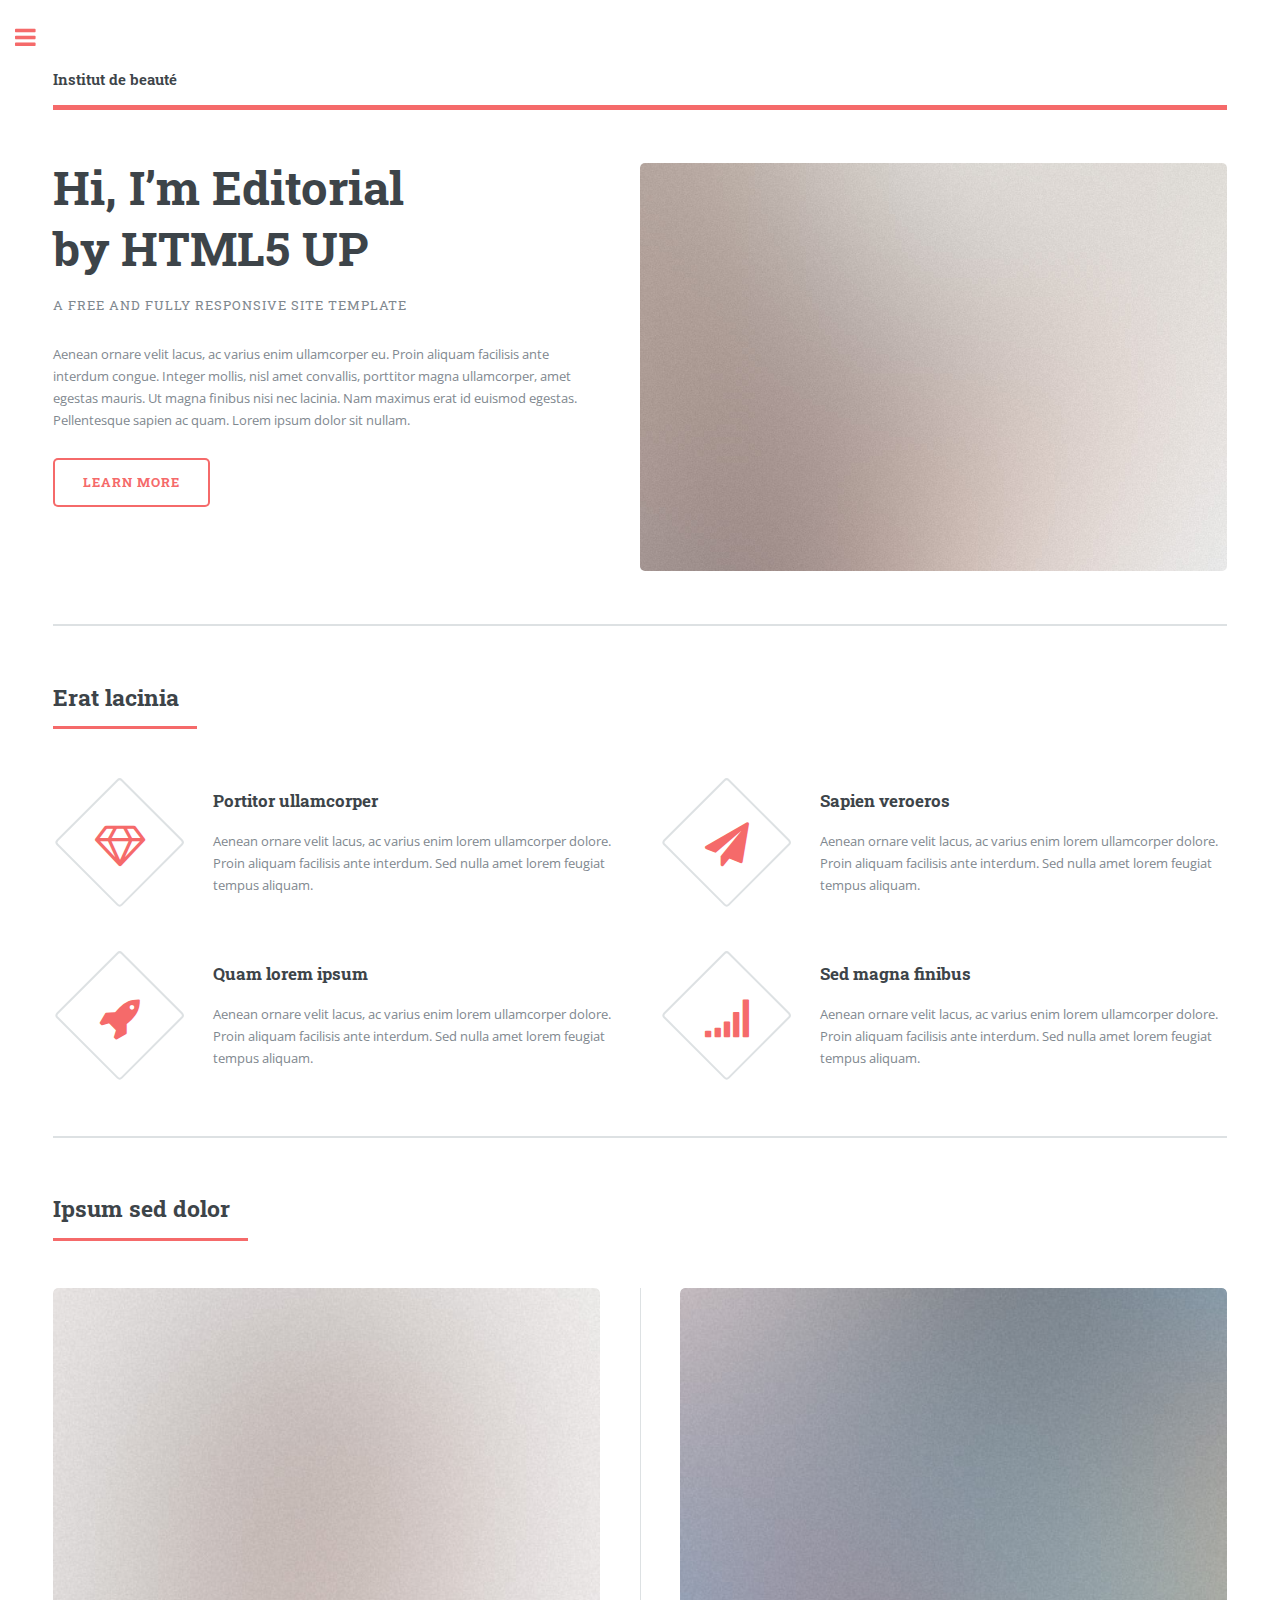
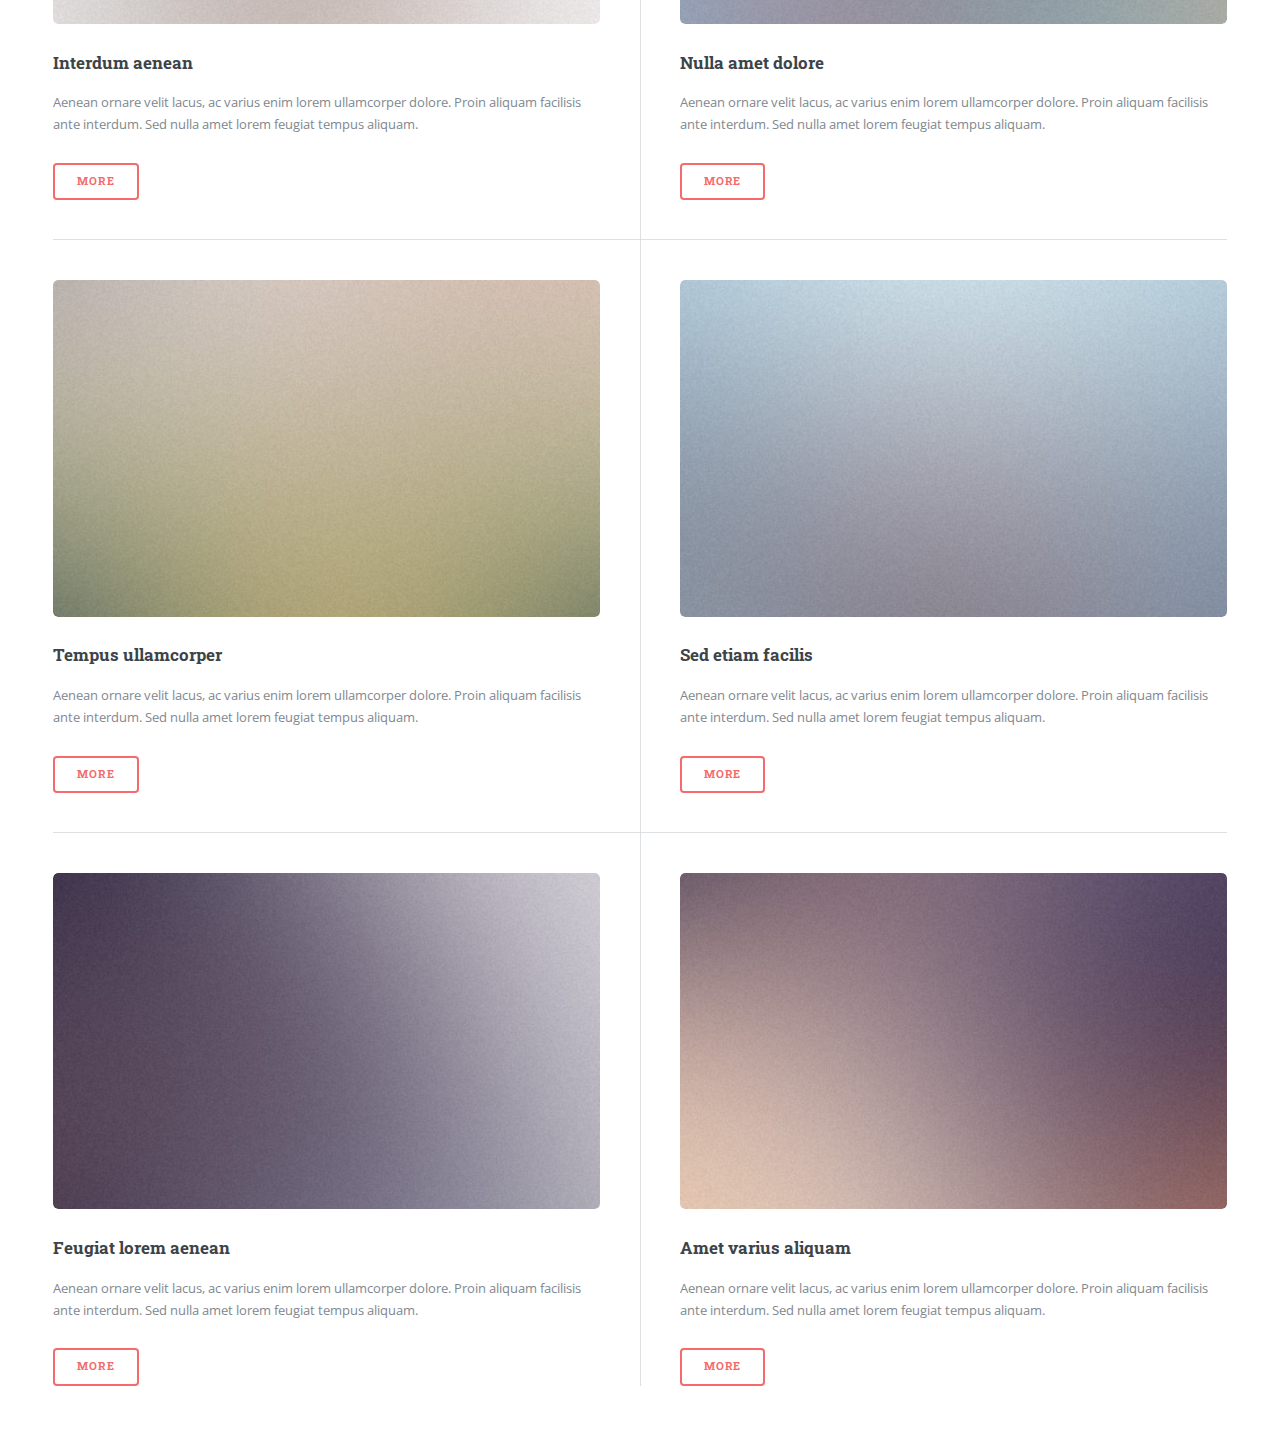
==== commit 437616fd: "update" ====
--- a/index.html
+++ b/index.html
@@ -1,12 +1,7 @@
 <!DOCTYPE HTML>
-<!--
-	Editorial by HTML5 UP
-	html5up.net | @ajlkn
-	Free for personal and commercial use under the CCA 3.0 license (html5up.net/license)
--->
 <html>
 	<head>
-		<title>Editorial by HTML5 UP</title>
+		<title>Institut de beauté Harmonie et Aqualigne</title>
 		<meta charset="utf-8" />
 		<meta name="viewport" content="width=device-width, initial-scale=1, user-scalable=no" />
 		<!--[if lte IE 8]><script src="assets/js/ie/html5shiv.js"></script><![endif]-->
@@ -25,14 +20,7 @@
 
 							<!-- Header -->
 								<header id="header">
-									<a href="index.html" class="logo"><strong>Editorial</strong> by HTML5 UP</a>
-									<ul class="icons">
-										<li><a href="#" class="icon fa-twitter"><span class="label">Twitter</span></a></li>
-										<li><a href="#" class="icon fa-facebook"><span class="label">Facebook</span></a></li>
-										<li><a href="#" class="icon fa-snapchat-ghost"><span class="label">Snapchat</span></a></li>
-										<li><a href="#" class="icon fa-instagram"><span class="label">Instagram</span></a></li>
-										<li><a href="#" class="icon fa-medium"><span class="label">Medium</span></a></li>
-									</ul>
+									<a href="index.html" class="logo"><strong>Institut de beauté</strong></a>
 								</header>
 
 							<!-- Banner -->
@@ -252,4 +240,4 @@
 			<script src="assets/js/main.js"></script>
 
 	</body>
-</html>+</html>
--- a/assets/css/main.css
+++ b/assets/css/main.css
@@ -1,12 +1,5 @@
 @import url(font-awesome.min.css);
 @import url("https://fonts.googleapis.com/css?family=Open+Sans:400,600,400italic,600italic|Roboto+Slab:400,700");
-
-/*
-	Editorial by HTML5 UP
-	html5up.net | @ajlkn
-	Free for personal and commercial use under the CCA 3.0 license (html5up.net/license)
-*/
-
 /* Reset */
 
 	html, body, div, span, applet, object, iframe, h1, h2, h3, h4, h5, h6, p, blockquote, pre, a, abbr, acronym, address, big, cite, code, del, dfn, em, img, ins, kbd, q, s, samp, small, strike, strong, sub, sup, tt, var, b, u, i, center, dl, dt, dd, ol, ul, li, fieldset, form, label, legend, table, caption, tbody, tfoot, thead, tr, th, td, article, aside, canvas, details, embed, figure, figcaption, footer, header, hgroup, menu, nav, output, ruby, section, summary, time, mark, audio, video {
@@ -4061,4 +4054,4 @@
 			border-top: 0;
 			margin-top: 0;
 			padding-top: 0;
-		}+		}
--- a/assets/css/ie9.css
+++ b/assets/css/ie9.css
@@ -1,9 +1,3 @@
-/*
-	Editorial by HTML5 UP
-	html5up.net | @ajlkn
-	Free for personal and commercial use under the CCA 3.0 license (html5up.net/license)
-*/
-
 /* Features */
 
 	.features:after {
@@ -70,4 +64,4 @@
 	#banner .image {
 		float: left;
 		margin-left: 0;
-	}+	}
--- a/assets/css/ie8.css
+++ b/assets/css/ie8.css
@@ -1,9 +1,3 @@
-/*
-	Editorial by HTML5 UP
-	html5up.net | @ajlkn
-	Free for personal and commercial use under the CCA 3.0 license (html5up.net/license)
-*/
-
 /* Button */
 
 	input[type="submit"],
@@ -18,4 +12,4 @@
 
 	.posts article {
 		width: 40%;
-	}+	}
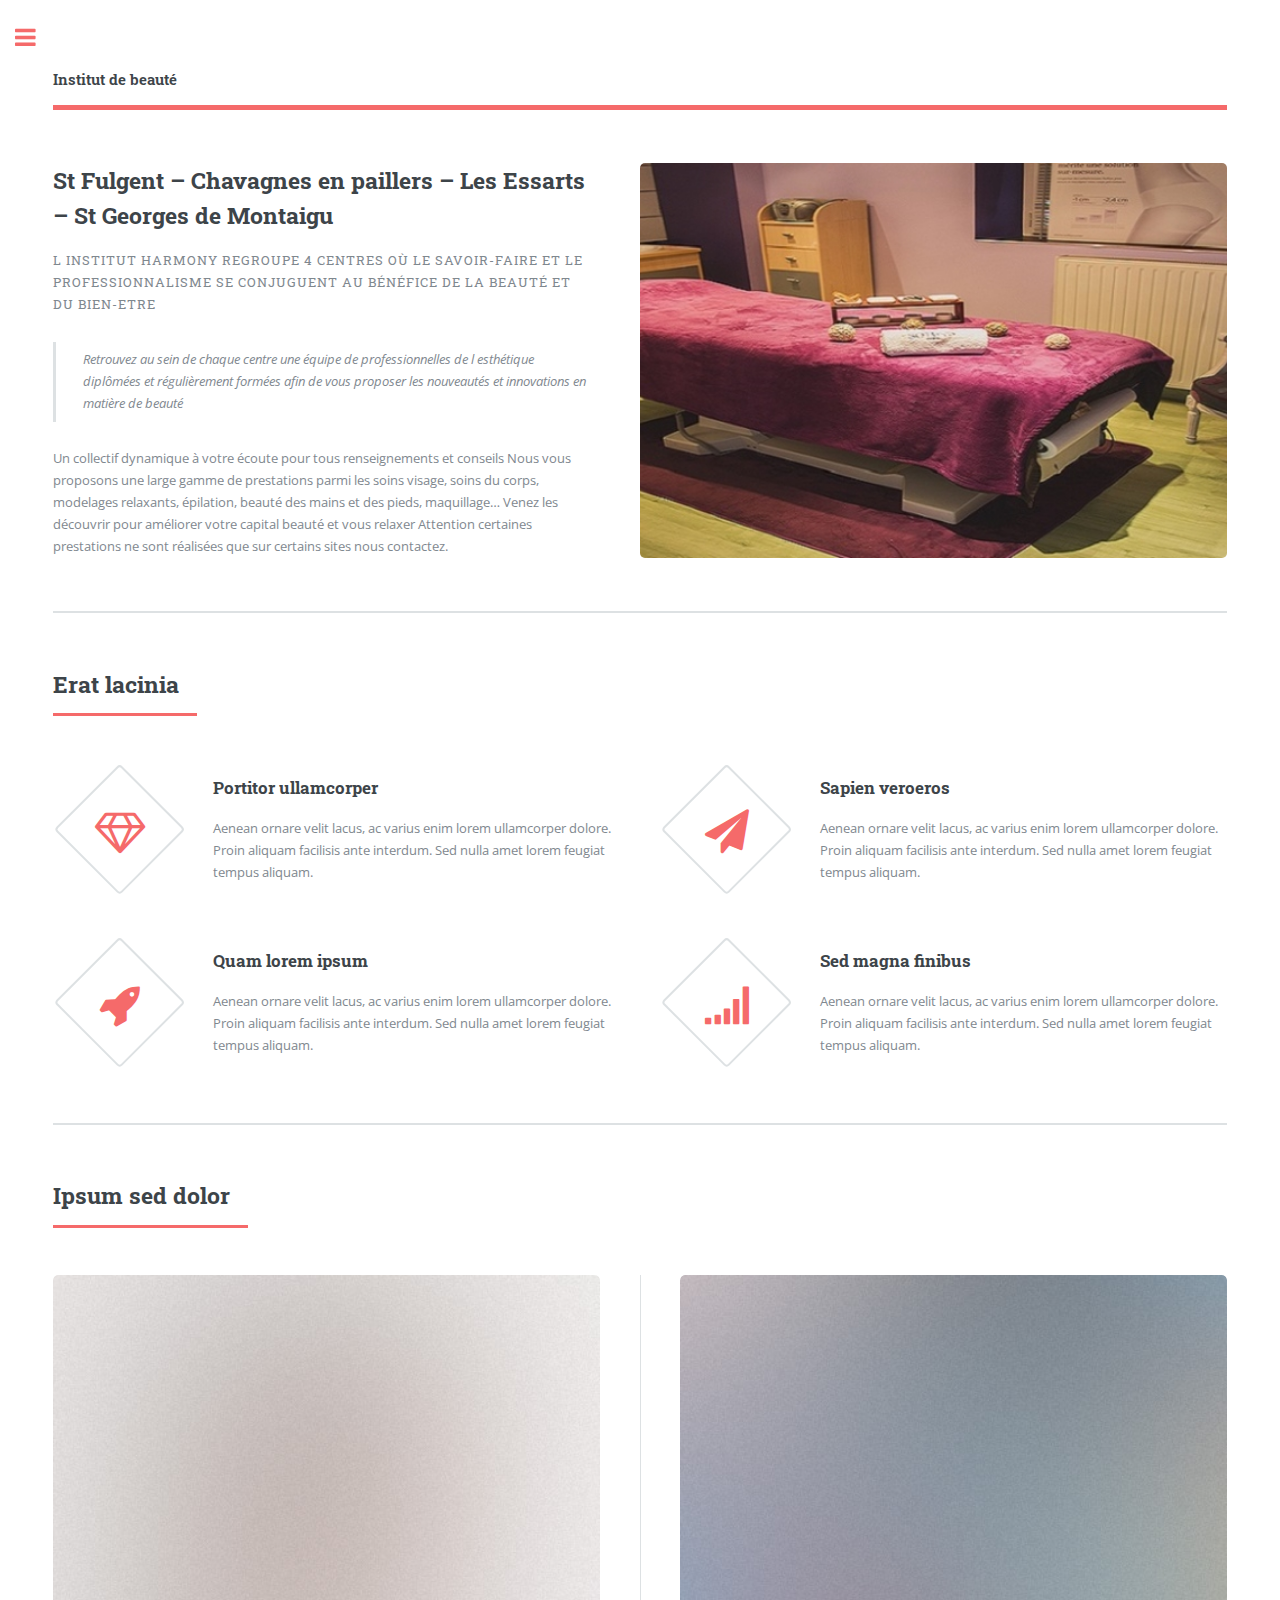
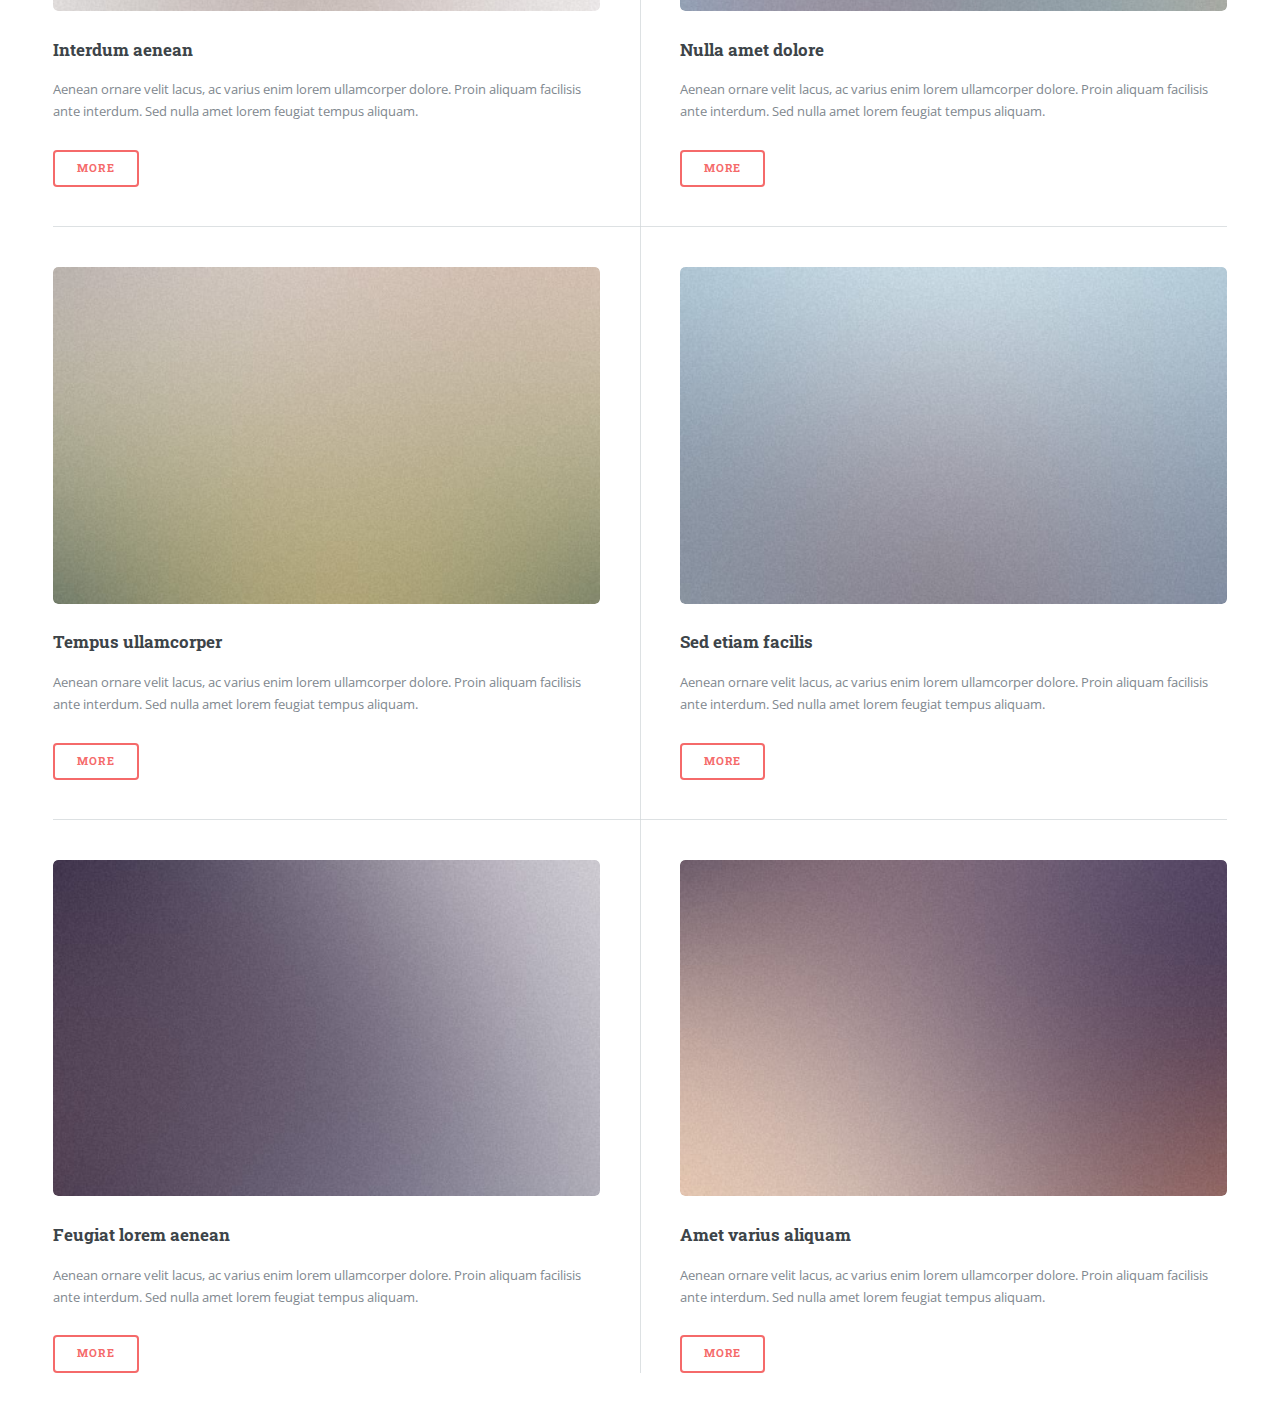
==== commit 28732d92: "update" ====
--- a/index.html
+++ b/index.html
@@ -1,243 +1,249 @@
 <!DOCTYPE HTML>
 <html>
-	<head>
-		<title>Institut de beauté Harmonie et Aqualigne</title>
-		<meta charset="utf-8" />
-		<meta name="viewport" content="width=device-width, initial-scale=1, user-scalable=no" />
-		<!--[if lte IE 8]><script src="assets/js/ie/html5shiv.js"></script><![endif]-->
-		<link rel="stylesheet" href="assets/css/main.css" />
-		<!--[if lte IE 9]><link rel="stylesheet" href="assets/css/ie9.css" /><![endif]-->
-		<!--[if lte IE 8]><link rel="stylesheet" href="assets/css/ie8.css" /><![endif]-->
-	</head>
-	<body>
-
-		<!-- Wrapper -->
-			<div id="wrapper">
-
-				<!-- Main -->
-					<div id="main">
-						<div class="inner">
-
-							<!-- Header -->
-								<header id="header">
-									<a href="index.html" class="logo"><strong>Institut de beauté</strong></a>
-								</header>
-
-							<!-- Banner -->
-								<section id="banner">
-									<div class="content">
-										<header>
-											<h1>Hi, I’m Editorial<br />
-											by HTML5 UP</h1>
-											<p>A free and fully responsive site template</p>
-										</header>
-										<p>Aenean ornare velit lacus, ac varius enim ullamcorper eu. Proin aliquam facilisis ante interdum congue. Integer mollis, nisl amet convallis, porttitor magna ullamcorper, amet egestas mauris. Ut magna finibus nisi nec lacinia. Nam maximus erat id euismod egestas. Pellentesque sapien ac quam. Lorem ipsum dolor sit nullam.</p>
-										<ul class="actions">
-											<li><a href="#" class="button big">Learn More</a></li>
-										</ul>
-									</div>
-									<span class="image object">
-										<img src="images/pic10.jpg" alt="" />
+
+<head>
+	<title>Institut de beauté Harmonie et Aqualigne</title>
+	<meta charset="utf-8" />
+	<meta name="viewport" content="width=device-width, initial-scale=1, user-scalable=no" />
+	<!--[if lte IE 8]><script src="assets/js/ie/html5shiv.js"></script><![endif]-->
+	<link rel="stylesheet" href="assets/css/main.css" />
+	<!--[if lte IE 9]><link rel="stylesheet" href="assets/css/ie9.css" /><![endif]-->
+	<!--[if lte IE 8]><link rel="stylesheet" href="assets/css/ie8.css" /><![endif]-->
+</head>
+
+<body>
+
+	<!-- Wrapper -->
+	<div id="wrapper">
+
+		<!-- Main -->
+		<div id="main">
+			<div class="inner">
+
+				<!-- Header -->
+				<header id="header">
+					<a href="index.html" class="logo"><strong>Institut de beauté</strong></a>
+				</header>
+
+				<!-- Banner -->
+				<section id="banner">
+					<div class="content">
+						<header>
+							<h2>St Fulgent – Chavagnes en paillers – Les Essarts – St Georges de Montaigu</h2>
+							<p>
+								L institut Harmony regroupe 4 centres où le savoir-faire et le professionnalisme se conjuguent au bénéfice de la beauté et du bien-etre
+							</p>
+							<blockquote>
+								Retrouvez au sein de chaque centre une équipe de professionnelles de l esthétique diplômées et régulièrement formées afin de vous proposer les nouveautés et innovations en matière de beauté
+							</blockquote>
+						</header>
+						<p>
+							Un collectif dynamique à votre écoute pour tous renseignements et conseils Nous vous proposons une large gamme de prestations parmi les soins visage, soins du corps, modelages relaxants, épilation, beauté des mains et des pieds, maquillage… Venez les
+							découvrir pour améliorer votre capital beauté et vous relaxer Attention certaines prestations ne sont réalisées que sur certains sites nous contactez.
+						</p>
+					</div>
+					<span class="image object">
+										<img src="images/thumb.jpg" alt="" />
 									</span>
-								</section>
-
-							<!-- Section -->
-								<section>
-									<header class="major">
-										<h2>Erat lacinia</h2>
-									</header>
-									<div class="features">
-										<article>
-											<span class="icon fa-diamond"></span>
-											<div class="content">
-												<h3>Portitor ullamcorper</h3>
-												<p>Aenean ornare velit lacus, ac varius enim lorem ullamcorper dolore. Proin aliquam facilisis ante interdum. Sed nulla amet lorem feugiat tempus aliquam.</p>
-											</div>
-										</article>
-										<article>
-											<span class="icon fa-paper-plane"></span>
-											<div class="content">
-												<h3>Sapien veroeros</h3>
-												<p>Aenean ornare velit lacus, ac varius enim lorem ullamcorper dolore. Proin aliquam facilisis ante interdum. Sed nulla amet lorem feugiat tempus aliquam.</p>
-											</div>
-										</article>
-										<article>
-											<span class="icon fa-rocket"></span>
-											<div class="content">
-												<h3>Quam lorem ipsum</h3>
-												<p>Aenean ornare velit lacus, ac varius enim lorem ullamcorper dolore. Proin aliquam facilisis ante interdum. Sed nulla amet lorem feugiat tempus aliquam.</p>
-											</div>
-										</article>
-										<article>
-											<span class="icon fa-signal"></span>
-											<div class="content">
-												<h3>Sed magna finibus</h3>
-												<p>Aenean ornare velit lacus, ac varius enim lorem ullamcorper dolore. Proin aliquam facilisis ante interdum. Sed nulla amet lorem feugiat tempus aliquam.</p>
-											</div>
-										</article>
-									</div>
-								</section>
-
-							<!-- Section -->
-								<section>
-									<header class="major">
-										<h2>Ipsum sed dolor</h2>
-									</header>
-									<div class="posts">
-										<article>
-											<a href="#" class="image"><img src="images/pic01.jpg" alt="" /></a>
-											<h3>Interdum aenean</h3>
-											<p>Aenean ornare velit lacus, ac varius enim lorem ullamcorper dolore. Proin aliquam facilisis ante interdum. Sed nulla amet lorem feugiat tempus aliquam.</p>
-											<ul class="actions">
-												<li><a href="#" class="button">More</a></li>
-											</ul>
-										</article>
-										<article>
-											<a href="#" class="image"><img src="images/pic02.jpg" alt="" /></a>
-											<h3>Nulla amet dolore</h3>
-											<p>Aenean ornare velit lacus, ac varius enim lorem ullamcorper dolore. Proin aliquam facilisis ante interdum. Sed nulla amet lorem feugiat tempus aliquam.</p>
-											<ul class="actions">
-												<li><a href="#" class="button">More</a></li>
-											</ul>
-										</article>
-										<article>
-											<a href="#" class="image"><img src="images/pic03.jpg" alt="" /></a>
-											<h3>Tempus ullamcorper</h3>
-											<p>Aenean ornare velit lacus, ac varius enim lorem ullamcorper dolore. Proin aliquam facilisis ante interdum. Sed nulla amet lorem feugiat tempus aliquam.</p>
-											<ul class="actions">
-												<li><a href="#" class="button">More</a></li>
-											</ul>
-										</article>
-										<article>
-											<a href="#" class="image"><img src="images/pic04.jpg" alt="" /></a>
-											<h3>Sed etiam facilis</h3>
-											<p>Aenean ornare velit lacus, ac varius enim lorem ullamcorper dolore. Proin aliquam facilisis ante interdum. Sed nulla amet lorem feugiat tempus aliquam.</p>
-											<ul class="actions">
-												<li><a href="#" class="button">More</a></li>
-											</ul>
-										</article>
-										<article>
-											<a href="#" class="image"><img src="images/pic05.jpg" alt="" /></a>
-											<h3>Feugiat lorem aenean</h3>
-											<p>Aenean ornare velit lacus, ac varius enim lorem ullamcorper dolore. Proin aliquam facilisis ante interdum. Sed nulla amet lorem feugiat tempus aliquam.</p>
-											<ul class="actions">
-												<li><a href="#" class="button">More</a></li>
-											</ul>
-										</article>
-										<article>
-											<a href="#" class="image"><img src="images/pic06.jpg" alt="" /></a>
-											<h3>Amet varius aliquam</h3>
-											<p>Aenean ornare velit lacus, ac varius enim lorem ullamcorper dolore. Proin aliquam facilisis ante interdum. Sed nulla amet lorem feugiat tempus aliquam.</p>
-											<ul class="actions">
-												<li><a href="#" class="button">More</a></li>
-											</ul>
-										</article>
-									</div>
-								</section>
-
-						</div>
-					</div>
-
-				<!-- Sidebar -->
-					<div id="sidebar">
-						<div class="inner">
-
-							<!-- Search -->
-								<section id="search" class="alt">
-									<form method="post" action="#">
-										<input type="text" name="query" id="query" placeholder="Search" />
-									</form>
-								</section>
-
-							<!-- Menu -->
-								<nav id="menu">
-									<header class="major">
-										<h2>Menu</h2>
-									</header>
-									<ul>
-										<li><a href="index.html">Homepage</a></li>
-										<li><a href="generic.html">Generic</a></li>
-										<li><a href="elements.html">Elements</a></li>
-										<li>
-											<span class="opener">Submenu</span>
-											<ul>
-												<li><a href="#">Lorem Dolor</a></li>
-												<li><a href="#">Ipsum Adipiscing</a></li>
-												<li><a href="#">Tempus Magna</a></li>
-												<li><a href="#">Feugiat Veroeros</a></li>
-											</ul>
-										</li>
-										<li><a href="#">Etiam Dolore</a></li>
-										<li><a href="#">Adipiscing</a></li>
-										<li>
-											<span class="opener">Another Submenu</span>
-											<ul>
-												<li><a href="#">Lorem Dolor</a></li>
-												<li><a href="#">Ipsum Adipiscing</a></li>
-												<li><a href="#">Tempus Magna</a></li>
-												<li><a href="#">Feugiat Veroeros</a></li>
-											</ul>
-										</li>
-										<li><a href="#">Maximus Erat</a></li>
-										<li><a href="#">Sapien Mauris</a></li>
-										<li><a href="#">Amet Lacinia</a></li>
-									</ul>
-								</nav>
-
-							<!-- Section -->
-								<section>
-									<header class="major">
-										<h2>Ante interdum</h2>
-									</header>
-									<div class="mini-posts">
-										<article>
-											<a href="#" class="image"><img src="images/pic07.jpg" alt="" /></a>
-											<p>Aenean ornare velit lacus, ac varius enim lorem ullamcorper dolore aliquam.</p>
-										</article>
-										<article>
-											<a href="#" class="image"><img src="images/pic08.jpg" alt="" /></a>
-											<p>Aenean ornare velit lacus, ac varius enim lorem ullamcorper dolore aliquam.</p>
-										</article>
-										<article>
-											<a href="#" class="image"><img src="images/pic09.jpg" alt="" /></a>
-											<p>Aenean ornare velit lacus, ac varius enim lorem ullamcorper dolore aliquam.</p>
-										</article>
-									</div>
-									<ul class="actions">
-										<li><a href="#" class="button">More</a></li>
-									</ul>
-								</section>
-
-							<!-- Section -->
-								<section>
-									<header class="major">
-										<h2>Get in touch</h2>
-									</header>
-									<p>Sed varius enim lorem ullamcorper dolore aliquam aenean ornare velit lacus, ac varius enim lorem ullamcorper dolore. Proin sed aliquam facilisis ante interdum. Sed nulla amet lorem feugiat tempus aliquam.</p>
-									<ul class="contact">
-										<li class="fa-envelope-o"><a href="#">information@untitled.tld</a></li>
-										<li class="fa-phone">(000) 000-0000</li>
-										<li class="fa-home">1234 Somewhere Road #8254<br />
-										Nashville, TN 00000-0000</li>
-									</ul>
-								</section>
-
-							<!-- Footer -->
-								<footer id="footer">
-									<p class="copyright">&copy; Untitled. All rights reserved. Demo Images: <a href="https://unsplash.com">Unsplash</a>. Design: <a href="https://html5up.net">HTML5 UP</a>.</p>
-								</footer>
-
-						</div>
-					</div>
+				</section>
+
+				<!-- Section -->
+				<section>
+					<header class="major">
+						<h2>Erat lacinia</h2>
+					</header>
+					<div class="features">
+						<article>
+							<span class="icon fa-diamond"></span>
+							<div class="content">
+								<h3>Portitor ullamcorper</h3>
+								<p>Aenean ornare velit lacus, ac varius enim lorem ullamcorper dolore. Proin aliquam facilisis ante interdum. Sed nulla amet lorem feugiat tempus aliquam.</p>
+							</div>
+						</article>
+						<article>
+							<span class="icon fa-paper-plane"></span>
+							<div class="content">
+								<h3>Sapien veroeros</h3>
+								<p>Aenean ornare velit lacus, ac varius enim lorem ullamcorper dolore. Proin aliquam facilisis ante interdum. Sed nulla amet lorem feugiat tempus aliquam.</p>
+							</div>
+						</article>
+						<article>
+							<span class="icon fa-rocket"></span>
+							<div class="content">
+								<h3>Quam lorem ipsum</h3>
+								<p>Aenean ornare velit lacus, ac varius enim lorem ullamcorper dolore. Proin aliquam facilisis ante interdum. Sed nulla amet lorem feugiat tempus aliquam.</p>
+							</div>
+						</article>
+						<article>
+							<span class="icon fa-signal"></span>
+							<div class="content">
+								<h3>Sed magna finibus</h3>
+								<p>Aenean ornare velit lacus, ac varius enim lorem ullamcorper dolore. Proin aliquam facilisis ante interdum. Sed nulla amet lorem feugiat tempus aliquam.</p>
+							</div>
+						</article>
+					</div>
+				</section>
+
+				<!-- Section -->
+				<section>
+					<header class="major">
+						<h2>Ipsum sed dolor</h2>
+					</header>
+					<div class="posts">
+						<article>
+							<a href="#" class="image"><img src="images/pic01.jpg" alt="" /></a>
+							<h3>Interdum aenean</h3>
+							<p>Aenean ornare velit lacus, ac varius enim lorem ullamcorper dolore. Proin aliquam facilisis ante interdum. Sed nulla amet lorem feugiat tempus aliquam.</p>
+							<ul class="actions">
+								<li><a href="#" class="button">More</a></li>
+							</ul>
+						</article>
+						<article>
+							<a href="#" class="image"><img src="images/pic02.jpg" alt="" /></a>
+							<h3>Nulla amet dolore</h3>
+							<p>Aenean ornare velit lacus, ac varius enim lorem ullamcorper dolore. Proin aliquam facilisis ante interdum. Sed nulla amet lorem feugiat tempus aliquam.</p>
+							<ul class="actions">
+								<li><a href="#" class="button">More</a></li>
+							</ul>
+						</article>
+						<article>
+							<a href="#" class="image"><img src="images/pic03.jpg" alt="" /></a>
+							<h3>Tempus ullamcorper</h3>
+							<p>Aenean ornare velit lacus, ac varius enim lorem ullamcorper dolore. Proin aliquam facilisis ante interdum. Sed nulla amet lorem feugiat tempus aliquam.</p>
+							<ul class="actions">
+								<li><a href="#" class="button">More</a></li>
+							</ul>
+						</article>
+						<article>
+							<a href="#" class="image"><img src="images/pic04.jpg" alt="" /></a>
+							<h3>Sed etiam facilis</h3>
+							<p>Aenean ornare velit lacus, ac varius enim lorem ullamcorper dolore. Proin aliquam facilisis ante interdum. Sed nulla amet lorem feugiat tempus aliquam.</p>
+							<ul class="actions">
+								<li><a href="#" class="button">More</a></li>
+							</ul>
+						</article>
+						<article>
+							<a href="#" class="image"><img src="images/pic05.jpg" alt="" /></a>
+							<h3>Feugiat lorem aenean</h3>
+							<p>Aenean ornare velit lacus, ac varius enim lorem ullamcorper dolore. Proin aliquam facilisis ante interdum. Sed nulla amet lorem feugiat tempus aliquam.</p>
+							<ul class="actions">
+								<li><a href="#" class="button">More</a></li>
+							</ul>
+						</article>
+						<article>
+							<a href="#" class="image"><img src="images/pic06.jpg" alt="" /></a>
+							<h3>Amet varius aliquam</h3>
+							<p>Aenean ornare velit lacus, ac varius enim lorem ullamcorper dolore. Proin aliquam facilisis ante interdum. Sed nulla amet lorem feugiat tempus aliquam.</p>
+							<ul class="actions">
+								<li><a href="#" class="button">More</a></li>
+							</ul>
+						</article>
+					</div>
+				</section>
 
 			</div>
-
-		<!-- Scripts -->
-			<script src="assets/js/jquery.min.js"></script>
-			<script src="assets/js/skel.min.js"></script>
-			<script src="assets/js/util.js"></script>
-			<!--[if lte IE 8]><script src="assets/js/ie/respond.min.js"></script><![endif]-->
-			<script src="assets/js/main.js"></script>
-
-	</body>
+		</div>
+
+		<!-- Sidebar -->
+		<div id="sidebar">
+			<div class="inner">
+
+				<!-- Search -->
+				<section id="search" class="alt">
+					<form method="post" action="#">
+						<input type="text" name="query" id="query" placeholder="Search" />
+					</form>
+				</section>
+
+				<!-- Menu -->
+				<nav id="menu">
+					<header class="major">
+						<h2>Menu</h2>
+					</header>
+					<ul>
+						<li><a href="index.html">Homepage</a></li>
+						<li><a href="generic.html">Generic</a></li>
+						<li><a href="elements.html">Elements</a></li>
+						<li>
+							<span class="opener">Submenu</span>
+							<ul>
+								<li><a href="#">Lorem Dolor</a></li>
+								<li><a href="#">Ipsum Adipiscing</a></li>
+								<li><a href="#">Tempus Magna</a></li>
+								<li><a href="#">Feugiat Veroeros</a></li>
+							</ul>
+						</li>
+						<li><a href="#">Etiam Dolore</a></li>
+						<li><a href="#">Adipiscing</a></li>
+						<li>
+							<span class="opener">Another Submenu</span>
+							<ul>
+								<li><a href="#">Lorem Dolor</a></li>
+								<li><a href="#">Ipsum Adipiscing</a></li>
+								<li><a href="#">Tempus Magna</a></li>
+								<li><a href="#">Feugiat Veroeros</a></li>
+							</ul>
+						</li>
+						<li><a href="#">Maximus Erat</a></li>
+						<li><a href="#">Sapien Mauris</a></li>
+						<li><a href="#">Amet Lacinia</a></li>
+					</ul>
+				</nav>
+
+				<!-- Section -->
+				<section>
+					<header class="major">
+						<h2>Ante interdum</h2>
+					</header>
+					<div class="mini-posts">
+						<article>
+							<a href="#" class="image"><img src="images/pic07.jpg" alt="" /></a>
+							<p>Aenean ornare velit lacus, ac varius enim lorem ullamcorper dolore aliquam.</p>
+						</article>
+						<article>
+							<a href="#" class="image"><img src="images/pic08.jpg" alt="" /></a>
+							<p>Aenean ornare velit lacus, ac varius enim lorem ullamcorper dolore aliquam.</p>
+						</article>
+						<article>
+							<a href="#" class="image"><img src="images/pic09.jpg" alt="" /></a>
+							<p>Aenean ornare velit lacus, ac varius enim lorem ullamcorper dolore aliquam.</p>
+						</article>
+					</div>
+					<ul class="actions">
+						<li><a href="#" class="button">More</a></li>
+					</ul>
+				</section>
+
+				<!-- Section -->
+				<section>
+					<header class="major">
+						<h2>Get in touch</h2>
+					</header>
+					<p>Sed varius enim lorem ullamcorper dolore aliquam aenean ornare velit lacus, ac varius enim lorem ullamcorper dolore. Proin sed aliquam facilisis ante interdum. Sed nulla amet lorem feugiat tempus aliquam.</p>
+					<ul class="contact">
+						<li class="fa-envelope-o"><a href="#">information@untitled.tld</a></li>
+						<li class="fa-phone">(000) 000-0000</li>
+						<li class="fa-home">1234 Somewhere Road #8254<br /> Nashville, TN 00000-0000</li>
+					</ul>
+				</section>
+
+				<!-- Footer -->
+				<footer id="footer">
+					<p class="copyright">&copy; Untitled. All rights reserved. Demo Images: <a href="https://unsplash.com">Unsplash</a>. Design: <a href="https://html5up.net">HTML5 UP</a>.</p>
+				</footer>
+
+			</div>
+		</div>
+
+	</div>
+
+	<!-- Scripts -->
+	<script src="assets/js/jquery.min.js"></script>
+	<script src="assets/js/skel.min.js"></script>
+	<script src="assets/js/util.js"></script>
+	<!--[if lte IE 8]><script src="assets/js/ie/respond.min.js"></script><![endif]-->
+	<script src="assets/js/main.js"></script>
+
+</body>
+
 </html>
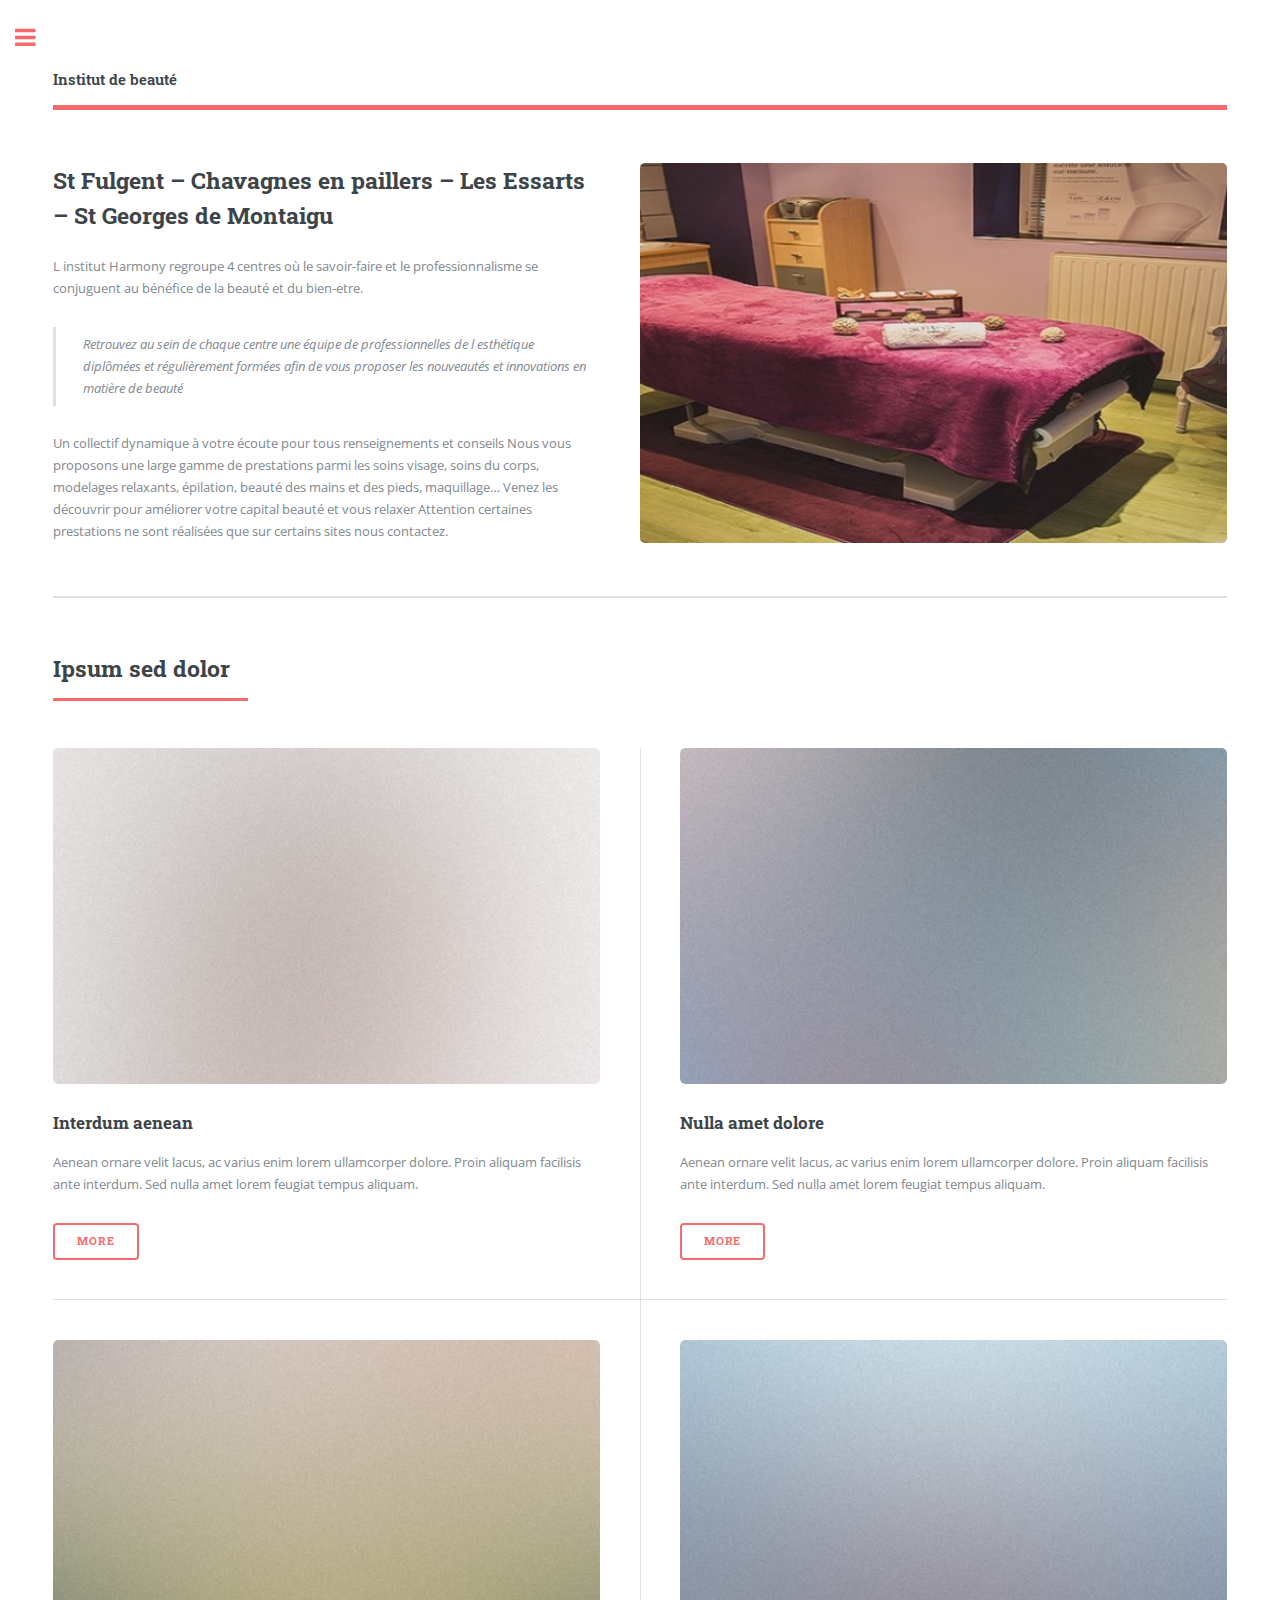
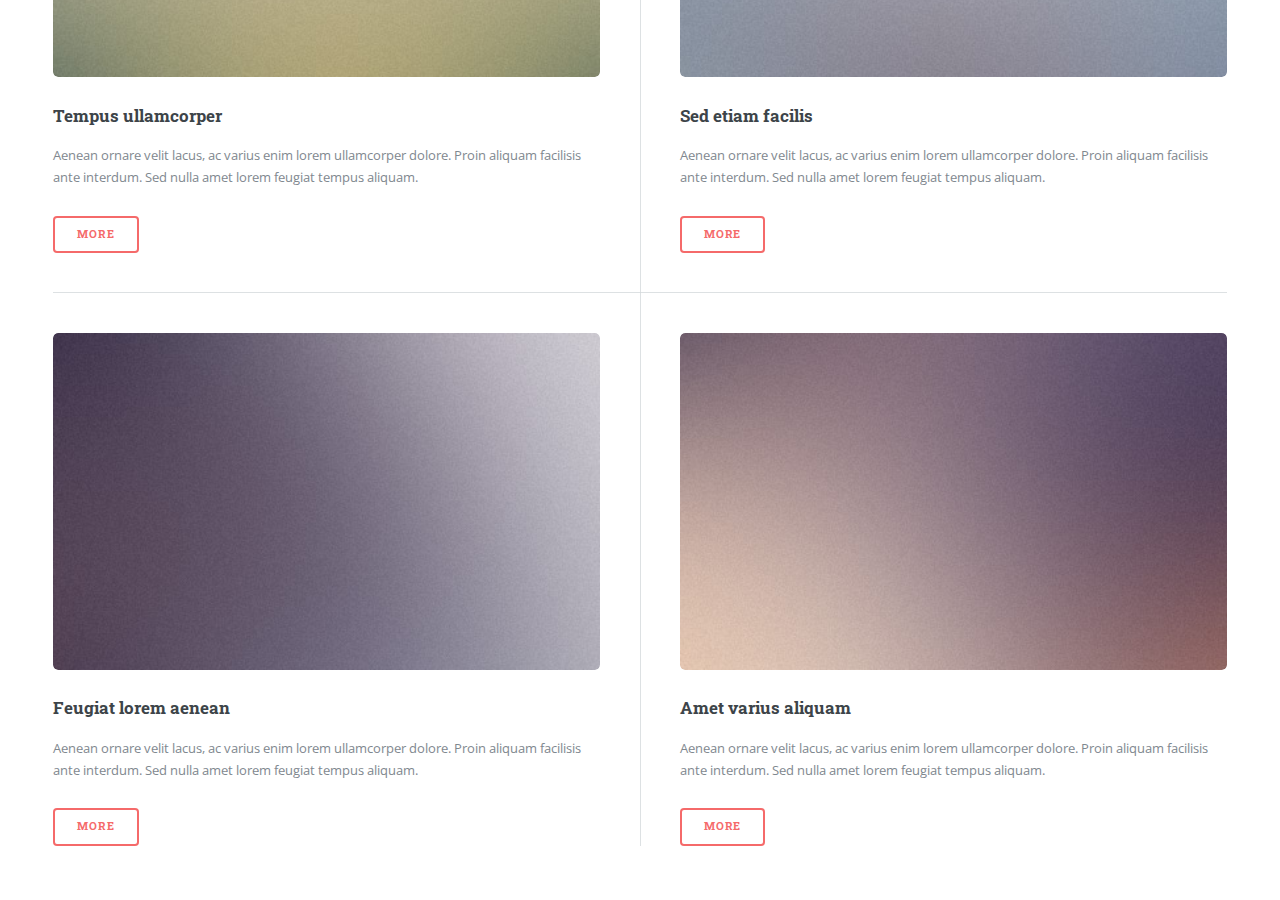
==== commit dca3929a: "update" ====
--- a/index.html
+++ b/index.html
@@ -30,13 +30,13 @@
 					<div class="content">
 						<header>
 							<h2>St Fulgent – Chavagnes en paillers – Les Essarts – St Georges de Montaigu</h2>
-							<p>
-								L institut Harmony regroupe 4 centres où le savoir-faire et le professionnalisme se conjuguent au bénéfice de la beauté et du bien-etre
-							</p>
-							<blockquote>
-								Retrouvez au sein de chaque centre une équipe de professionnelles de l esthétique diplômées et régulièrement formées afin de vous proposer les nouveautés et innovations en matière de beauté
-							</blockquote>
 						</header>
+						<p>
+							L institut Harmony regroupe 4 centres où le savoir-faire et le professionnalisme se conjuguent au bénéfice de la beauté et du bien-etre.
+						</p>
+						<blockquote>
+							Retrouvez au sein de chaque centre une équipe de professionnelles de l esthétique diplômées et régulièrement formées afin de vous proposer les nouveautés et innovations en matière de beauté
+						</blockquote>
 						<p>
 							Un collectif dynamique à votre écoute pour tous renseignements et conseils Nous vous proposons une large gamme de prestations parmi les soins visage, soins du corps, modelages relaxants, épilation, beauté des mains et des pieds, maquillage… Venez les
 							découvrir pour améliorer votre capital beauté et vous relaxer Attention certaines prestations ne sont réalisées que sur certains sites nous contactez.
@@ -45,43 +45,6 @@
 					<span class="image object">
 										<img src="images/thumb.jpg" alt="" />
 									</span>
-				</section>
-
-				<!-- Section -->
-				<section>
-					<header class="major">
-						<h2>Erat lacinia</h2>
-					</header>
-					<div class="features">
-						<article>
-							<span class="icon fa-diamond"></span>
-							<div class="content">
-								<h3>Portitor ullamcorper</h3>
-								<p>Aenean ornare velit lacus, ac varius enim lorem ullamcorper dolore. Proin aliquam facilisis ante interdum. Sed nulla amet lorem feugiat tempus aliquam.</p>
-							</div>
-						</article>
-						<article>
-							<span class="icon fa-paper-plane"></span>
-							<div class="content">
-								<h3>Sapien veroeros</h3>
-								<p>Aenean ornare velit lacus, ac varius enim lorem ullamcorper dolore. Proin aliquam facilisis ante interdum. Sed nulla amet lorem feugiat tempus aliquam.</p>
-							</div>
-						</article>
-						<article>
-							<span class="icon fa-rocket"></span>
-							<div class="content">
-								<h3>Quam lorem ipsum</h3>
-								<p>Aenean ornare velit lacus, ac varius enim lorem ullamcorper dolore. Proin aliquam facilisis ante interdum. Sed nulla amet lorem feugiat tempus aliquam.</p>
-							</div>
-						</article>
-						<article>
-							<span class="icon fa-signal"></span>
-							<div class="content">
-								<h3>Sed magna finibus</h3>
-								<p>Aenean ornare velit lacus, ac varius enim lorem ullamcorper dolore. Proin aliquam facilisis ante interdum. Sed nulla amet lorem feugiat tempus aliquam.</p>
-							</div>
-						</article>
-					</div>
 				</section>
 
 				<!-- Section -->
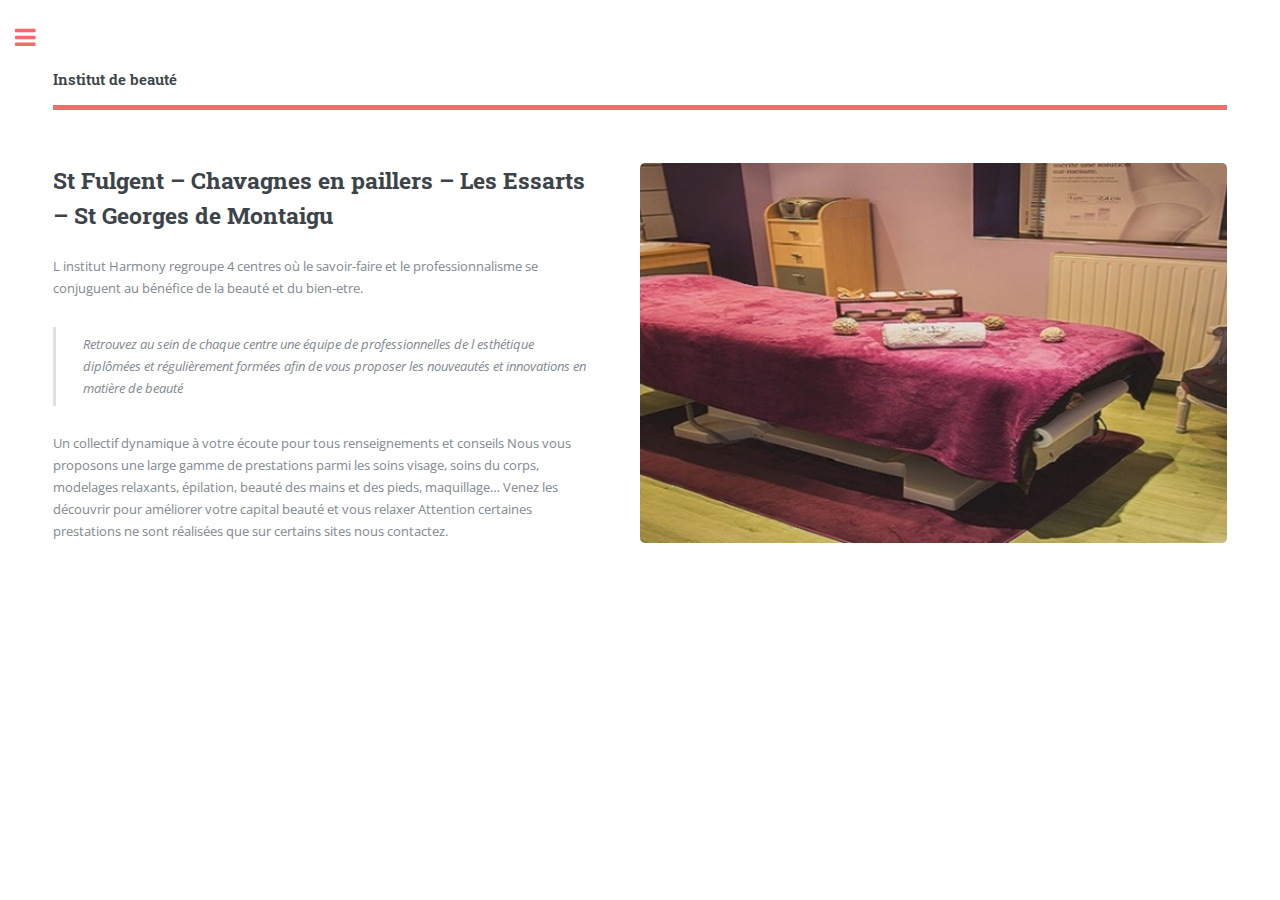
==== commit fa74f92e: "update" ====
--- a/index.html
+++ b/index.html
@@ -47,63 +47,6 @@
 									</span>
 				</section>
 
-				<!-- Section -->
-				<section>
-					<header class="major">
-						<h2>Ipsum sed dolor</h2>
-					</header>
-					<div class="posts">
-						<article>
-							<a href="#" class="image"><img src="images/pic01.jpg" alt="" /></a>
-							<h3>Interdum aenean</h3>
-							<p>Aenean ornare velit lacus, ac varius enim lorem ullamcorper dolore. Proin aliquam facilisis ante interdum. Sed nulla amet lorem feugiat tempus aliquam.</p>
-							<ul class="actions">
-								<li><a href="#" class="button">More</a></li>
-							</ul>
-						</article>
-						<article>
-							<a href="#" class="image"><img src="images/pic02.jpg" alt="" /></a>
-							<h3>Nulla amet dolore</h3>
-							<p>Aenean ornare velit lacus, ac varius enim lorem ullamcorper dolore. Proin aliquam facilisis ante interdum. Sed nulla amet lorem feugiat tempus aliquam.</p>
-							<ul class="actions">
-								<li><a href="#" class="button">More</a></li>
-							</ul>
-						</article>
-						<article>
-							<a href="#" class="image"><img src="images/pic03.jpg" alt="" /></a>
-							<h3>Tempus ullamcorper</h3>
-							<p>Aenean ornare velit lacus, ac varius enim lorem ullamcorper dolore. Proin aliquam facilisis ante interdum. Sed nulla amet lorem feugiat tempus aliquam.</p>
-							<ul class="actions">
-								<li><a href="#" class="button">More</a></li>
-							</ul>
-						</article>
-						<article>
-							<a href="#" class="image"><img src="images/pic04.jpg" alt="" /></a>
-							<h3>Sed etiam facilis</h3>
-							<p>Aenean ornare velit lacus, ac varius enim lorem ullamcorper dolore. Proin aliquam facilisis ante interdum. Sed nulla amet lorem feugiat tempus aliquam.</p>
-							<ul class="actions">
-								<li><a href="#" class="button">More</a></li>
-							</ul>
-						</article>
-						<article>
-							<a href="#" class="image"><img src="images/pic05.jpg" alt="" /></a>
-							<h3>Feugiat lorem aenean</h3>
-							<p>Aenean ornare velit lacus, ac varius enim lorem ullamcorper dolore. Proin aliquam facilisis ante interdum. Sed nulla amet lorem feugiat tempus aliquam.</p>
-							<ul class="actions">
-								<li><a href="#" class="button">More</a></li>
-							</ul>
-						</article>
-						<article>
-							<a href="#" class="image"><img src="images/pic06.jpg" alt="" /></a>
-							<h3>Amet varius aliquam</h3>
-							<p>Aenean ornare velit lacus, ac varius enim lorem ullamcorper dolore. Proin aliquam facilisis ante interdum. Sed nulla amet lorem feugiat tempus aliquam.</p>
-							<ul class="actions">
-								<li><a href="#" class="button">More</a></li>
-							</ul>
-						</article>
-					</div>
-				</section>
-
 			</div>
 		</div>
 
@@ -124,11 +67,11 @@
 						<h2>Menu</h2>
 					</header>
 					<ul>
-						<li><a href="index.html">Homepage</a></li>
+						<li><a href="index.html">Acceuil</a></li>
 						<li><a href="generic.html">Generic</a></li>
 						<li><a href="elements.html">Elements</a></li>
 						<li>
-							<span class="opener">Submenu</span>
+							<span class="opener">Nos instituts</span>
 							<ul>
 								<li><a href="#">Lorem Dolor</a></li>
 								<li><a href="#">Ipsum Adipiscing</a></li>
@@ -136,27 +79,29 @@
 								<li><a href="#">Feugiat Veroeros</a></li>
 							</ul>
 						</li>
-						<li><a href="#">Etiam Dolore</a></li>
-						<li><a href="#">Adipiscing</a></li>
+						<li><a href="#">Nos préstations</a></li>
 						<li>
-							<span class="opener">Another Submenu</span>
+							<span class="opener">Tarif</span>
 							<ul>
 								<li><a href="#">Lorem Dolor</a></li>
 								<li><a href="#">Ipsum Adipiscing</a></li>
-								<li><a href="#">Tempus Magna</a></li>
-								<li><a href="#">Feugiat Veroeros</a></li>
 							</ul>
 						</li>
-						<li><a href="#">Maximus Erat</a></li>
-						<li><a href="#">Sapien Mauris</a></li>
-						<li><a href="#">Amet Lacinia</a></li>
+						<li><a href="#">Actualité</a></li>
+						<li>
+							<span class="opener">Bon cadeau</span>
+							<ul>
+								<li><a href="#">Lorem Dolor</a></li>
+								<li><a href="#">Ipsum Adipiscing</a></li>
+							</ul>
+						</li>
 					</ul>
 				</nav>
 
 				<!-- Section -->
 				<section>
 					<header class="major">
-						<h2>Ante interdum</h2>
+						<h2>Actualité</h2>
 					</header>
 					<div class="mini-posts">
 						<article>
